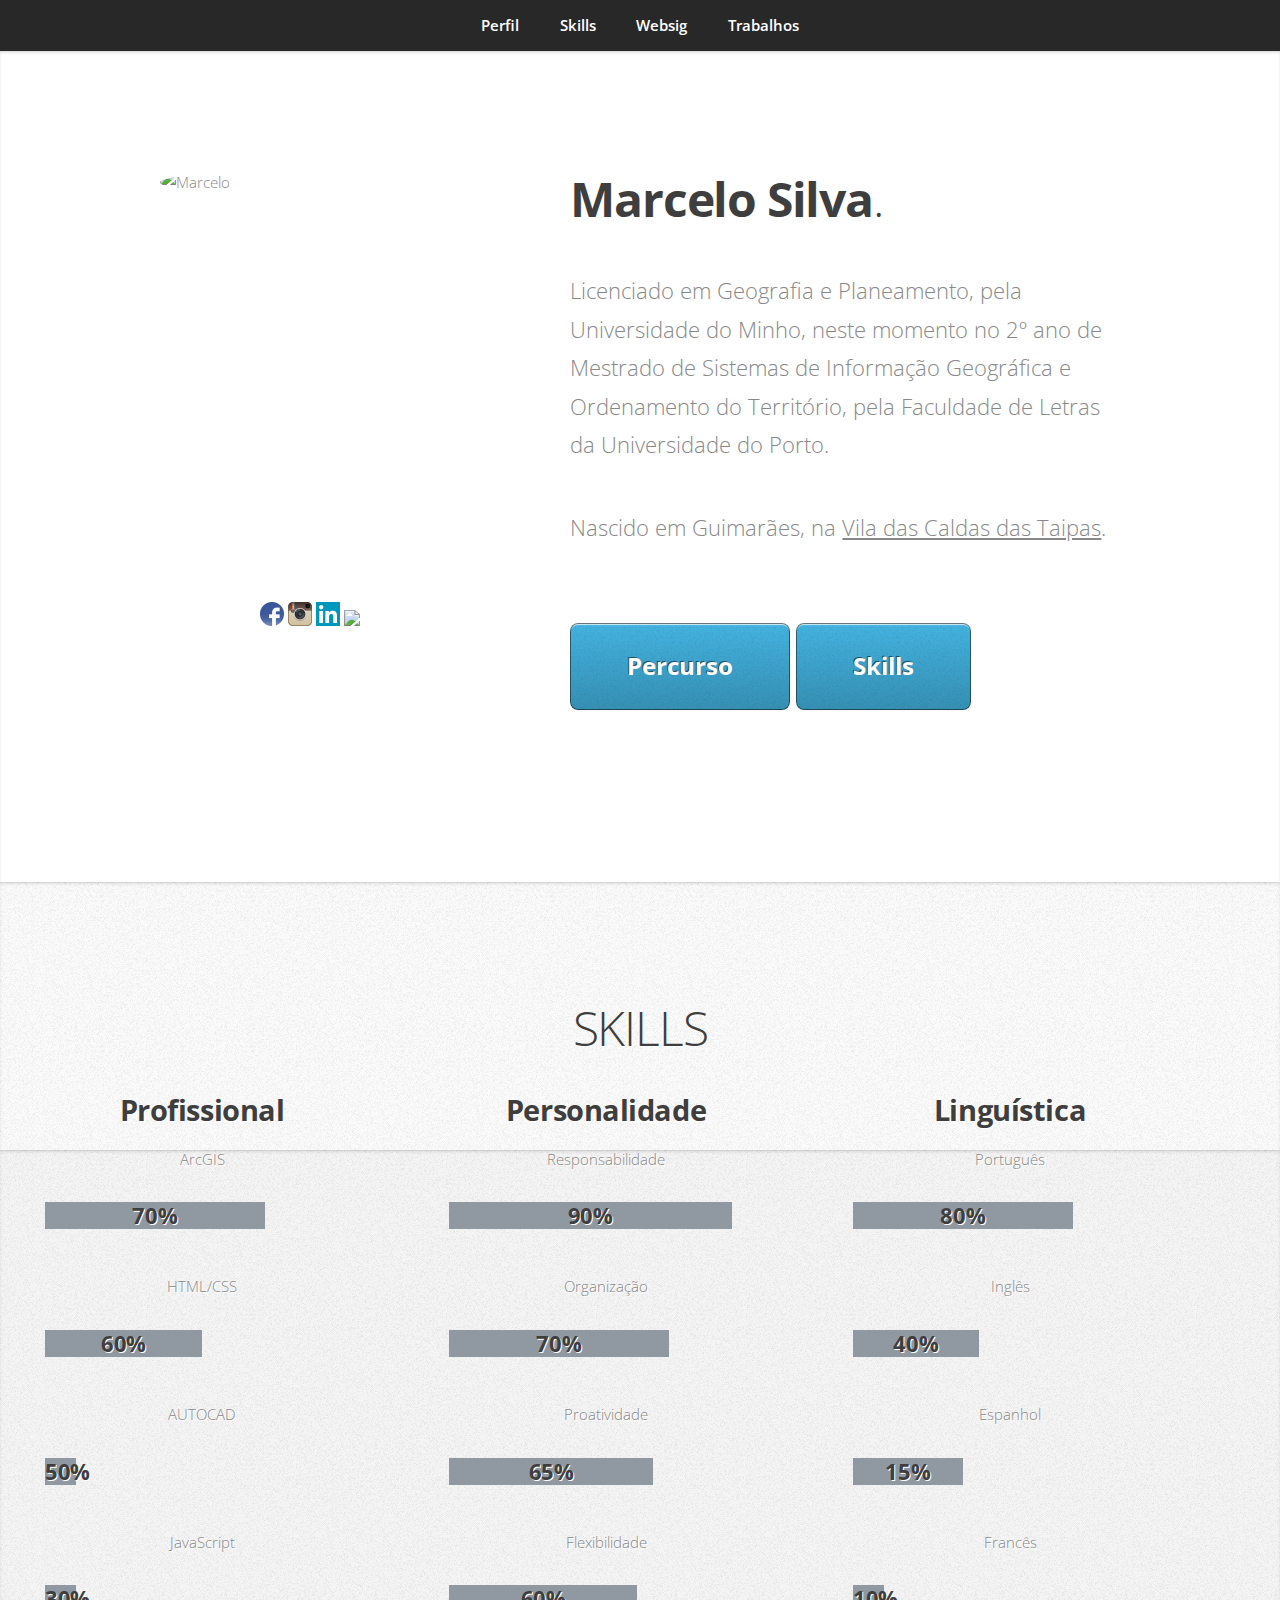
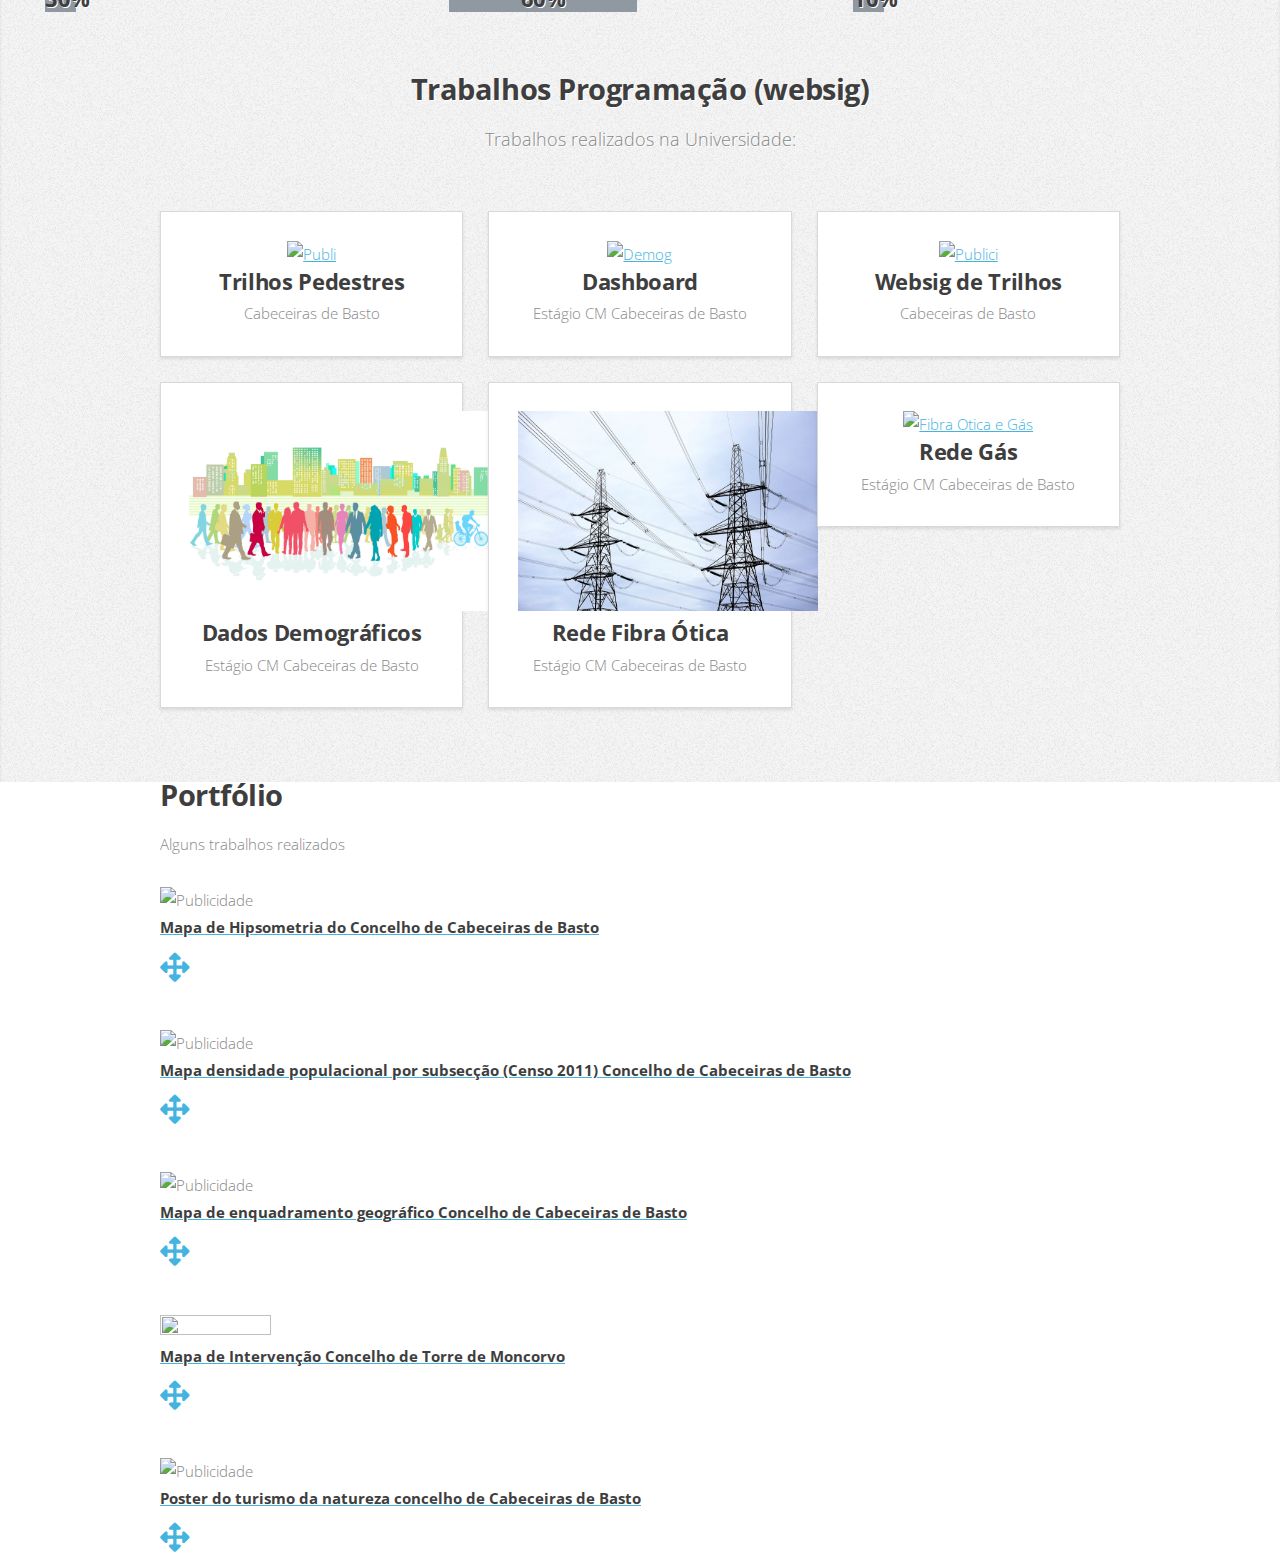
==== index.html @ f47ecd54 "Add files via upload" ====
<!DOCTYPE HTML>

<html>
	<head>
		<title>CURRICULO</title>
		<meta charset="utf-8" />
		<meta name="viewport" content="width=device-width, initial-scale=1, user-scalable=no" />
		<link rel="stylesheet" href="assets/css/main.css" />
		<link rel="stylesheet" href="SKILLS.css" />
		
	

	</head>
	<body class="is-preload">

		<!-- Nav -->
			<nav id="nav">
				<ul class="container">
					<li><a href="#top">Perfil</a></li>
					<li><a href="#work">Skills</a></li>
					<li><a href="#portfolio">Websig</a></li>
					<li><a href="#portfolio1">Trabalhos</a></li>
				</ul>
			</nav>

		<!-- Home -->
			<article id="top" class="wrapper style1">
				<div class="container">
					<div class="row">
						<div class="col-4 col-5-large col-12-medium">
							<span class="image fit"><img src="images/DSC_9585 4.png" alt="Marcelo" /></span>
							<br>
							<br>
							<br>
							<span style="margin: 100px;">
							<a href="https://www.facebook.com/profile.php?id=100023348286553"><img src="ima1/facebook.png" ></a> 
                			<a href="https://www.instagram.com/marcelolmsilva/"><img src="ima1/insta.png" ></a>  
                			<a href="https://www.linkedin.com/in/marcelo-silva-97aa54188/"><img src="ima1/linkedin.png"></a>  
							<a href="https://vsco.co/marcelosilva894/gallery"><img src="ima3/vsco.png"></a></p>
							</span>		
						</div>
						<div class="col-8 col-7-large col-12-medium">
							<header>
								<h1><strong>Marcelo Silva</strong>.</h1>
							</header>
							<p><p>Licenciado em Geografia e Planeamento, pela Universidade do Minho, neste momento no 2º ano de Mestrado de Sistemas de Informação Geográfica e Ordenamento do Território, pela Faculdade de Letras da Universidade do Porto.</p>
							<p>Nascido em Guimarães, na <a href="http://caldasdastaipas.com/">Vila das Caldas das Taipas</a>.
							<br>
							<br>
							<br>

							
							<a href="https://storymaps.arcgis.com/stories/1041858607424e0faeeb33d79d93351c" class="button">Percurso</a>
							<a href="#work" class="button">Skills</a>
							
							
							
				
						
				
						</div>
					</div>
				</div>
			</article>

		<!-- Work -->
		    
			<article id="work" class="wrapper style2">
				<div class="base">
					<header></header>
						<h1>SKILLS</h1>
					</header>
					<div class="bloco1">
						<h2>Profissional</h2>
						<p>ArcGIS</p>
						<h3 class="container">
							<p class=" skills arcGIS">70%</p>
						</h3>
						<p>HTML/CSS</p>
						<h3 class="container">
							<p class="skills css">60%</p>
						</h3>
						<p>AUTOCAD</p>
						<h3 class="container">
							<p class="skills autocad">50%</p>
							</h3>
						<p>JavaScript</p>
						<h3 class="container">
							<p class="skills javascript">30%</p>
						</h3>
					</div>
					<div class="bloco2">
							<h2>Personalidade</h2>
							<p>Responsabilidade</p>
							<h3 class="container">
								<p class="skills responsabilidade">90%</p>
							</h3>
							<p>Organização</p>
							<h3 class="container">
								<p class="skills organização ">70%</p>
							</h3>
							<p>Proatividade</p>
							<h3 class="container">
								<p class="skills proatividade">65%</p>
								</h3>
							<p>Flexibilidade</p>
							<h3 class="container">
								<p class="skills flexibilidade">60%</p>
							</h3>
				
					</div>
					<div class="bloco2">
							<h2>Linguística</h2>
							<p>Português</p>
							<h3 class="container">
								<p class="skills portuguesa">80%</p>
							</h3>
							<p>Inglês</p>
							<h3 class="container">
								<p class="skills inglês">40%</p>
							</h3>
							<p>Espanhol</p>
							<h3 class="container">
								<p class="skills espanhol">15%</p>
								</h3>
							<p>Francês</p>
							<h3 class="container">
								<p class="skills frances">10%</p>
							</h3>
				
					</div>
						
				</div>
			</article>

		<!-- Portfolio -->
		
			<article  class="wrapper style3">
				<div class="container">
					<header>
						<h2>Trabalhos Programação (websig)</h2>
						<p>Trabalhos realizados na Universidade:</p>
					</header>
					<div class="row">
						<div class="col-4 col-6-medium col-12-small">
							<article class="box style2">
								<a href="https://marceloslsilva.github.io/trilho/" class="Websig "><img src="ima3/saliencia-granitica-o (1).jpg" alt="Publi" width="300" height="200" /></a>
								<h3><a href="Publicidade/index.html">Trilhos Pedestres</a></h3>
								<p> Cabeceiras de Basto</p>
							</article>
						</div>
						<div class="col-4 col-6-medium col-12-small">
							<article id="portfolio" class="box style2">
								<a href="Publicidade/dashboards/index.html" class="Websig"><img src="images/dashboard.jpg" alt="Demog" width="300" height="200"  /></a>
								<h3><a href="Publicidade/dashboards/index.html">Dashboard</a></h3>
								<p>Estágio CM Cabeceiras de Basto</p>
							</article>
						</div>
						<div class="col-4 col-6-medium col-12-small">
							<article class="box style2">
								<a href="Dados/Trilhos/index.html" class="Websig "><img src="ima3/saliencia-granitica-o (1).jpg" alt="Publici" width="300" height="200" /></a>
								<h3><a href="Dados/Trilhos/index.html">Websig de Trilhos </a></h3>
								<p>Cabeceiras de Basto</p>
							</article>
						</div>
							<div class="col-4 col-6-medium col-12-small">
								<article class="box style2">
									<a href="Dados/index.html" class="Websig "><img src="ima2/Populacao.jpg" alt="Demográfi" width="300" height="200" /></a>
									<h3><a href="Dados/index.html">Dados Demográficos</a></h3>
									<p>Estágio CM Cabeceiras de Basto</p>
								</article>
							</div>
							<div class="col-4 col-6-medium col-12-small">
								<article class="box style2">
									<a href="web/index.html" class="Websig"><img src="ima2/rede.jpg" alt="Demográf" width="300" height="200"  /></a>
									<h3><a href="Dados/index.html">Rede Fibra Ótica</a></h3>
									<p>Estágio CM Cabeceiras de Basto</p>
								</article>
							</div>
							<div class="col-4 col-6-medium col-12-small">
								<article class="box style2">
									<a href="web/Gas/index.html" class="gas"><img src="images/Central-de-Distiruibção-de-Gás.jpg" alt="Fibra Otica e Gás"width="300" height="200" /></a>
									<h3><a href="web/Gas/index.html">Rede Gás</a></h3>
									<p>Estágio CM Cabeceiras de Basto</p>
								</article>
							</div>

							
				

						
					
			</article>

		

 <!--Portfolio-->
 <section id="portfolio1" class="page-section section appear clearfix secPad">
    <div class="container">

        <div class="heading text-center">
            <!-- Heading -->
            <h2>Portfólio</h2>
            <p>Alguns trabalhos realizados</p>
        </div>
            <div class="col-md-12">
                <div class="row">
                    <div class="portfolio-items isotopeWrapper clearfix" id="3">

                        <!-- Mapas -->
                        <article class="col-sm-4 isotopeItem Mapas">
                            <div class="portfolio-item">
                                <img src="ima1/hipsmetria.jpg" alt="Publicidade" width="40%" height="50%" />
                                <div class="portfolio-desc align-center">
                                    <div class="folio-info">
                                        <a href="https://i.ibb.co/BGKG3nt/hipsmetria.jpg" class="fancybox">
                                            <h5>Mapa de Hipsometria do Concelho de Cabeceiras de Basto</h5>
                                            <i class="fa fa-arrows-alt fa-2x"></i></a>
                                    </div>
                                </div>
                            </div>
                        </article>

                        <article class="col-sm-4 isotopeItem Mapas">
                            <div class="portfolio-item">
                                <img src="images/densidade populacional.jpg" alt="Publicidade" width="40%" height="50%" />
                                <div class="portfolio-desc align-center">
                                    <div class="folio-info">
                                        <a href="https://i.ibb.co/FV2X5wF/densidade-populacional.jpg" class="fancybox">
                                            <h5>Mapa densidade populacional por subsecção (Censo 2011) Concelho de Cabeceiras de Basto </h5>
                                            <i class="fa fa-arrows-alt fa-2x"></i></a>
                                    </div>
                                </div>
                            </div>
                        </article>
                        <article class="col-sm-4 isotopeItem Mapas">
                            <div class="portfolio-item">
                                <img src="ima1/enquadramento.jpg" alt="Publicidade" width="40%" height="50%" />
                                <div class="portfolio-desc align-center">
                                    <div class="folio-info">
                                        <a href="https://i.ibb.co/Vmcx3Th/enquadramento.jpg" class="fancybox">
                                            <h5>Mapa de enquadramento geográfico Concelho de Cabeceiras de Basto</h5>
                                            <i class="fa fa-arrows-alt fa-2x"></i></a>
                                    </div>
                                </div>
                            </div>
                        </article>
                        <article class="col-sm-4 isotopeItem Mapas">
                            <div class="portfolio-item">
                                <img src="ima2/moncorvo.jpg"Publicidade" width="40%" height="50%" />
                                <div class="portfolio-desc align-center">
                                    <div class="folio-info">
                                        <a href="https://i.ibb.co/VgdDjqR/moncorvo.jpg" class="fancybox">
                                            <h5>Mapa de Intervenção Concelho de Torre de Moncorvo</h5>
                                            <i class="fa fa-arrows-alt fa-2x"></i></a>
                                    </div>
                                </div>
						</article>
						<article class="col-sm-4 isotopeItem Mapas">
                            <div class="portfolio-item">
                                <img src="ima3/turism1.png" alt="Publicidade" width="40%" height="50%" />
                                <div class="portfolio-desc align-center">
                                    <div class="folio-info">
                                        <a href="https://i.ibb.co/JnjQW9p/turism1.png" class="fancybox">
                                            <h5>Poster do turismo da natureza concelho de Cabeceiras de Basto</h5>
                                            <i class="fa fa-arrows-alt fa-2x"></i></a>
                                    </div>
                                </div>
						</article>

                          
                                               </div>               </div>            </div>       </div>    </div></section>
	
			
	</body>
</html>
---- assets/css/main.css ----
@import url("https://fonts.googleapis.com/css?family=Open+Sans:300,300italic,600,600italic,700");
@import url("fontawesome-all.min.css");

/*
	Miniport by HTML5 UP
	html5up.net | @ajlkn
	Free for personal and commercial use under the CCA 3.0 license (html5up.net/license)
*/
.center {
	display: block;
	margin-left: auto;
	margin-right: auto;
	width: 50%;
  }
html, body, div, span, applet, object,
iframe, h1, h2, h3, h4, h5, h6, p, blockquote,
pre, a, abbr, acronym, address, big, cite,
code, del, dfn, em, img, ins, kbd, q, s, samp,
small, strike, strong, sub, sup, tt, var, b,
u, i, center, dl, dt, dd, ol, ul, li, fieldset,
form, label, legend, table, caption, tbody,
tfoot, thead, tr, th, td, article, aside,
canvas, details, embed, figure, figcaption,
footer, header, hgroup, menu, nav, output, ruby,
section, summary, time, mark, audio, video {
	margin: 0;
	padding: 0;
	border: 0;
	font-size: 100%;
	font: inherit;
	vertical-align: baseline;}

article, aside, details, figcaption, figure,
footer, header, hgroup, menu, nav, section {
	display: block;}

body {
	line-height: 1;
}

ol, ul {
	list-style: none;
}

blockquote, q {
	quotes: none;
}

	blockquote:before, blockquote:after, q:before, q:after {
		content: '';
		content: none;
	}

table {
	border-collapse: collapse;
	border-spacing: 0;
}

body {
	-webkit-text-size-adjust: none;
}

mark {
	background-color: transparent;
	color: inherit;
}

input::-moz-focus-inner {
	border: 0;
	padding: 0;
}

input, select, textarea {
	-moz-appearance: none;
	-webkit-appearance: none;
	-ms-appearance: none;
	appearance: none;
}

/* Basic */

	html {
		box-sizing: border-box;
	}

	*, *:before, *:after {
		box-sizing: inherit;
	}

	body {
		padding-top: 3.5em;
	}

		body.is-preload *, body.is-preload *:before, body.is-preload *:after {
			-moz-animation: none !important;
			-webkit-animation: none !important;
			-ms-animation: none !important;
			animation: none !important;
			-moz-transition: none !important;
			-webkit-transition: none !important;
			-ms-transition: none !important;
			transition: none !important;
		}

	body, input, textarea, select {
		font-family: 'Open Sans', sans-serif;
		line-height: 1.85em;
		color: #888;
		font-weight: 300;
		font-size: 13pt;
	}

	a {
		-moz-transition: color .2s ease-in-out;
		-webkit-transition: color .2s ease-in-out;
		-ms-transition: color .2s ease-in-out;
		transition: color .2s ease-in-out;
		color: #43B3E0;
		text-decoration: underline;
	}

		a:hover {
			color: #43bff0 !important;
		}

		a img {
			border: 0;
		}

	b, strong {
		font-weight: 600;
		color: #3e3e3e;
	}

	i, em {
		font-style: italic;
	}

	sub {
		position: relative;
		top: 0.5em;
		font-size: 0.8em;
	}

	sup {
		position: relative;
		top: -0.5em;
		font-size: 0.8em;
	}

	blockquote {
		border-left: solid 0.75em #eee;
		padding: 1em 0 1em 1.5em;
		font-style: italic;
	}

	h1, h2, h3, h4, h5, h6 {
		color: #3e3e3e;
		margin: 0 0 0.75em 0;
	}

	h1 a, h2 a, h3 a, h4 a, h5 a, h6 a {
		text-decoration: none;
		color: inherit;
	}

	h2, h3, h4, h5, h6 {
		font-weight: 700;
	}

	h1 {
		font-size: 3.25em;
		letter-spacing: -0.025em;
		font-weight: 300;
	}

		h1 strong {
			font-weight: 700;
		}

	h2 {
		font-size: 2em;
		letter-spacing: -0.015em;
	}

	h3 {
		font-size: 1.5em;
		letter-spacing: -0.015em;
	}

	em, i {
		font-style: italic;
	}

	br.clear {
		clear: both;
	}

	hr {
		border: 0;
		border-top: solid 1px #444;
		border-top-color: rgba(0, 0, 0, 0.35);
		box-shadow: 0px 1px 0px 0px rgba(255, 255, 255, 0.1);
		height: 1px;
		margin: 3em 0;
	}

	p, ul, ol, dl, table {
		margin-bottom: 2em;
	}

	header {
		margin: 0 0 3em 0;
	}

		header > p {
			font-size: 1.25em;
			margin: 0;
		}

	footer {
		margin: 3em 0 0 0;
	}

		footer > p {
			font-size: 1.25em;
		}

/* Container */

	.container {
		margin: 0 auto;
		max-width: calc(100% - 50px);
		width: 1200px;
	}

		.container.medium {
			width: 900px;
		}

		@media screen and (max-width: 1680px) {

			.container {
				width: 1200px;
			}

				.container.medium {
					width: 900px;
				}

		}

		@media screen and (max-width: 1280px) {

			.container {
				width: 960px;
			}

				.container.medium {
					width: 720px;
				}

		}

		@media screen and (max-width: 980px) {

			.container {
				width: 100%;
			}

				.container.medium {
					width: 75%;
				}

		}

		@media screen and (max-width: 736px) {

			.container {
				width: 100%;
				max-width: calc(100% - 30px);
			}

				.container.medium {
					width: 100%;
				}

		}

/* Row */

	.row {
		display: flex;
		flex-wrap: wrap;
		box-sizing: border-box;
		align-items: stretch;
	}

		.row > * {
			box-sizing: border-box;
		}

		.row.gtr-uniform > * > :last-child {
			margin-bottom: 0;
		}

		.row.aln-left {
			justify-content: flex-start;
		}

		.row.aln-center {
			justify-content: center;
		}

		.row.aln-right {
			justify-content: flex-end;
		}

		.row.aln-top {
			align-items: flex-start;
		}

		.row.aln-middle {
			align-items: center;
		}

		.row.aln-bottom {
			align-items: flex-end;
		}

		.row > .imp {
			order: -1;
		}

		.row > .col-1 {
			width: 8.33333%;
		}

		.row > .off-1 {
			margin-left: 8.33333%;
		}

		.row > .col-2 {
			width: 16.66667%;
		}

		.row > .off-2 {
			margin-left: 16.66667%;
		}

		.row > .col-3 {
			width: 25%;
		}

		.row > .off-3 {
			margin-left: 25%;
		}

		.row > .col-4 {
			width: 33.33333%;
		}

		.row > .off-4 {
			margin-left: 33.33333%;
		}

		.row > .col-5 {
			width: 41.66667%;
		}

		.row > .off-5 {
			margin-left: 41.66667%;
		}

		.row > .col-6 {
			width: 50%;
		}

		.row > .off-6 {
			margin-left: 50%;
		}

		.row > .col-7 {
			width: 58.33333%;
		}

		.row > .off-7 {
			margin-left: 58.33333%;
		}

		.row > .col-8 {
			width: 66.66667%;
		}

		.row > .off-8 {
			margin-left: 66.66667%;
		}

		.row > .col-9 {
			width: 75%;
		}

		.row > .off-9 {
			margin-left: 75%;
		}

		.row > .col-10 {
			width: 83.33333%;
		}

		.row > .off-10 {
			margin-left: 83.33333%;
		}

		.row > .col-11 {
			width: 91.66667%;
		}

		.row > .off-11 {
			margin-left: 91.66667%;
		}

		.row > .col-12 {
			width: 100%;
		}

		.row > .off-12 {
			margin-left: 100%;
		}

		.row.gtr-0 {
			margin-top: 0px;
			margin-left: 0px;
		}

			.row.gtr-0 > * {
				padding: 0px 0 0 0px;
			}

			.row.gtr-0.gtr-uniform {
				margin-top: 0px;
			}

				.row.gtr-0.gtr-uniform > * {
					padding-top: 0px;
				}

		.row.gtr-25 {
			margin-top: -6.25px;
			margin-left: -6.25px;
		}

			.row.gtr-25 > * {
				padding: 6.25px 0 0 6.25px;
			}

			.row.gtr-25.gtr-uniform {
				margin-top: -6.25px;
			}

				.row.gtr-25.gtr-uniform > * {
					padding-top: 6.25px;
				}

		.row.gtr-50 {
			margin-top: -12.5px;
			margin-left: -12.5px;
		}

			.row.gtr-50 > * {
				padding: 12.5px 0 0 12.5px;
			}

			.row.gtr-50.gtr-uniform {
				margin-top: -12.5px;
			}

				.row.gtr-50.gtr-uniform > * {
					padding-top: 12.5px;
				}

		.row {
			margin-top: -25px;
			margin-left: -25px;
		}

			.row > * {
				padding: 25px 0 0 25px;
			}

			.row.gtr-uniform {
				margin-top: -25px;
			}

				.row.gtr-uniform > * {
					padding-top: 25px;
				}

		.row.gtr-150 {
			margin-top: -37.5px;
			margin-left: -37.5px;
		}

			.row.gtr-150 > * {
				padding: 37.5px 0 0 37.5px;
			}

			.row.gtr-150.gtr-uniform {
				margin-top: -37.5px;
			}

				.row.gtr-150.gtr-uniform > * {
					padding-top: 37.5px;
				}

		.row.gtr-200 {
			margin-top: -50px;
			margin-left: -50px;
		}

			.row.gtr-200 > * {
				padding: 50px 0 0 50px;
			}

			.row.gtr-200.gtr-uniform {
				margin-top: -50px;
			}

				.row.gtr-200.gtr-uniform > * {
					padding-top: 50px;
				}

		@media screen and (max-width: 1680px) {

			.row {
				display: flex;
				flex-wrap: wrap;
				box-sizing: border-box;
				align-items: stretch;
			}

				.row > * {
					box-sizing: border-box;
				}

				.row.gtr-uniform > * > :last-child {
					margin-bottom: 0;
				}

				.row.aln-left {
					justify-content: flex-start;
				}

				.row.aln-center {
					justify-content: center;
				}

				.row.aln-right {
					justify-content: flex-end;
				}

				.row.aln-top {
					align-items: flex-start;
				}

				.row.aln-middle {
					align-items: center;
				}

				.row.aln-bottom {
					align-items: flex-end;
				}

				.row > .imp-xlarge {
					order: -1;
				}

				.row > .col-1-xlarge {
					width: 8.33333%;
				}

				.row > .off-1-xlarge {
					margin-left: 8.33333%;
				}

				.row > .col-2-xlarge {
					width: 16.66667%;
				}

				.row > .off-2-xlarge {
					margin-left: 16.66667%;
				}

				.row > .col-3-xlarge {
					width: 25%;
				}

				.row > .off-3-xlarge {
					margin-left: 25%;
				}

				.row > .col-4-xlarge {
					width: 33.33333%;
				}

				.row > .off-4-xlarge {
					margin-left: 33.33333%;
				}

				.row > .col-5-xlarge {
					width: 41.66667%;
				}

				.row > .off-5-xlarge {
					margin-left: 41.66667%;
				}

				.row > .col-6-xlarge {
					width: 50%;
				}

				.row > .off-6-xlarge {
					margin-left: 50%;
				}

				.row > .col-7-xlarge {
					width: 58.33333%;
				}

				.row > .off-7-xlarge {
					margin-left: 58.33333%;
				}

				.row > .col-8-xlarge {
					width: 66.66667%;
				}

				.row > .off-8-xlarge {
					margin-left: 66.66667%;
				}

				.row > .col-9-xlarge {
					width: 75%;
				}

				.row > .off-9-xlarge {
					margin-left: 75%;
				}

				.row > .col-10-xlarge {
					width: 83.33333%;
				}

				.row > .off-10-xlarge {
					margin-left: 83.33333%;
				}

				.row > .col-11-xlarge {
					width: 91.66667%;
				}

				.row > .off-11-xlarge {
					margin-left: 91.66667%;
				}

				.row > .col-12-xlarge {
					width: 100%;
				}

				.row > .off-12-xlarge {
					margin-left: 100%;
				}

				.row.gtr-0 {
					margin-top: 0px;
					margin-left: 0px;
				}

					.row.gtr-0 > * {
						padding: 0px 0 0 0px;
					}

					.row.gtr-0.gtr-uniform {
						margin-top: 0px;
					}

						.row.gtr-0.gtr-uniform > * {
							padding-top: 0px;
						}

				.row.gtr-25 {
					margin-top: -6.25px;
					margin-left: -6.25px;
				}

					.row.gtr-25 > * {
						padding: 6.25px 0 0 6.25px;
					}

					.row.gtr-25.gtr-uniform {
						margin-top: -6.25px;
					}

						.row.gtr-25.gtr-uniform > * {
							padding-top: 6.25px;
						}

				.row.gtr-50 {
					margin-top: -12.5px;
					margin-left: -12.5px;
				}

					.row.gtr-50 > * {
						padding: 12.5px 0 0 12.5px;
					}

					.row.gtr-50.gtr-uniform {
						margin-top: -12.5px;
					}

						.row.gtr-50.gtr-uniform > * {
							padding-top: 12.5px;
						}

				.row {
					margin-top: -25px;
					margin-left: -25px;
				}

					.row > * {
						padding: 25px 0 0 25px;
					}

					.row.gtr-uniform {
						margin-top: -25px;
					}

						.row.gtr-uniform > * {
							padding-top: 25px;
						}

				.row.gtr-150 {
					margin-top: -37.5px;
					margin-left: -37.5px;
				}

					.row.gtr-150 > * {
						padding: 37.5px 0 0 37.5px;
					}

					.row.gtr-150.gtr-uniform {
						margin-top: -37.5px;
					}

						.row.gtr-150.gtr-uniform > * {
							padding-top: 37.5px;
						}

				.row.gtr-200 {
					margin-top: -50px;
					margin-left: -50px;
				}

					.row.gtr-200 > * {
						padding: 50px 0 0 50px;
					}

					.row.gtr-200.gtr-uniform {
						margin-top: -50px;
					}

						.row.gtr-200.gtr-uniform > * {
							padding-top: 50px;
						}

		}

		@media screen and (max-width: 1280px) {

			.row {
				display: flex;
				flex-wrap: wrap;
				box-sizing: border-box;
				align-items: stretch;
			}

				.row > * {
					box-sizing: border-box;
				}

				.row.gtr-uniform > * > :last-child {
					margin-bottom: 0;
				}

				.row.aln-left {
					justify-content: flex-start;
				}

				.row.aln-center {
					justify-content: center;
				}

				.row.aln-right {
					justify-content: flex-end;
				}

				.row.aln-top {
					align-items: flex-start;
				}

				.row.aln-middle {
					align-items: center;
				}

				.row.aln-bottom {
					align-items: flex-end;
				}

				.row > .imp-large {
					order: -1;
				}

				.row > .col-1-large {
					width: 8.33333%;
				}

				.row > .off-1-large {
					margin-left: 8.33333%;
				}

				.row > .col-2-large {
					width: 16.66667%;
				}

				.row > .off-2-large {
					margin-left: 16.66667%;
				}

				.row > .col-3-large {
					width: 25%;
				}

				.row > .off-3-large {
					margin-left: 25%;
				}

				.row > .col-4-large {
					width: 33.33333%;
				}

				.row > .off-4-large {
					margin-left: 33.33333%;
				}

				.row > .col-5-large {
					width: 41.66667%;
				}

				.row > .off-5-large {
					margin-left: 41.66667%;
				}

				.row > .col-6-large {
					width: 50%;
				}

				.row > .off-6-large {
					margin-left: 50%;
				}

				.row > .col-7-large {
					width: 58.33333%;
				}

				.row > .off-7-large {
					margin-left: 58.33333%;
				}

				.row > .col-8-large {
					width: 66.66667%;
				}

				.row > .off-8-large {
					margin-left: 66.66667%;
				}

				.row > .col-9-large {
					width: 75%;
				}

				.row > .off-9-large {
					margin-left: 75%;
				}

				.row > .col-10-large {
					width: 83.33333%;
				}

				.row > .off-10-large {
					margin-left: 83.33333%;
				}

				.row > .col-11-large {
					width: 91.66667%;
				}

				.row > .off-11-large {
					margin-left: 91.66667%;
				}

				.row > .col-12-large {
					width: 100%;
				}

				.row > .off-12-large {
					margin-left: 100%;
				}

				.row.gtr-0 {
					margin-top: 0px;
					margin-left: 0px;
				}

					.row.gtr-0 > * {
						padding: 0px 0 0 0px;
					}

					.row.gtr-0.gtr-uniform {
						margin-top: 0px;
					}

						.row.gtr-0.gtr-uniform > * {
							padding-top: 0px;
						}

				.row.gtr-25 {
					margin-top: -6.25px;
					margin-left: -6.25px;
				}

					.row.gtr-25 > * {
						padding: 6.25px 0 0 6.25px;
					}

					.row.gtr-25.gtr-uniform {
						margin-top: -6.25px;
					}

						.row.gtr-25.gtr-uniform > * {
							padding-top: 6.25px;
						}

				.row.gtr-50 {
					margin-top: -12.5px;
					margin-left: -12.5px;
				}

					.row.gtr-50 > * {
						padding: 12.5px 0 0 12.5px;
					}

					.row.gtr-50.gtr-uniform {
						margin-top: -12.5px;
					}

						.row.gtr-50.gtr-uniform > * {
							padding-top: 12.5px;
						}

				.row {
					margin-top: -25px;
					margin-left: -25px;
				}

					.row > * {
						padding: 25px 0 0 25px;
					}

					.row.gtr-uniform {
						margin-top: -25px;
					}

						.row.gtr-uniform > * {
							padding-top: 25px;
						}

				.row.gtr-150 {
					margin-top: -37.5px;
					margin-left: -37.5px;
				}

					.row.gtr-150 > * {
						padding: 37.5px 0 0 37.5px;
					}

					.row.gtr-150.gtr-uniform {
						margin-top: -37.5px;
					}

						.row.gtr-150.gtr-uniform > * {
							padding-top: 37.5px;
						}

				.row.gtr-200 {
					margin-top: -50px;
					margin-left: -50px;
				}

					.row.gtr-200 > * {
						padding: 50px 0 0 50px;
					}

					.row.gtr-200.gtr-uniform {
						margin-top: -50px;
					}

						.row.gtr-200.gtr-uniform > * {
							padding-top: 50px;
						}

		}

		@media screen and (max-width: 980px) {

			.row {
				display: flex;
				flex-wrap: wrap;
				box-sizing: border-box;
				align-items: stretch;
			}

				.row > * {
					box-sizing: border-box;
				}

				.row.gtr-uniform > * > :last-child {
					margin-bottom: 0;
				}

				.row.aln-left {
					justify-content: flex-start;
				}

				.row.aln-center {
					justify-content: center;
				}

				.row.aln-right {
					justify-content: flex-end;
				}

				.row.aln-top {
					align-items: flex-start;
				}

				.row.aln-middle {
					align-items: center;
				}

				.row.aln-bottom {
					align-items: flex-end;
				}

				.row > .imp-medium {
					order: -1;
				}

				.row > .col-1-medium {
					width: 8.33333%;
				}

				.row > .off-1-medium {
					margin-left: 8.33333%;
				}

				.row > .col-2-medium {
					width: 16.66667%;
				}

				.row > .off-2-medium {
					margin-left: 16.66667%;
				}

				.row > .col-3-medium {
					width: 25%;
				}

				.row > .off-3-medium {
					margin-left: 25%;
				}

				.row > .col-4-medium {
					width: 33.33333%;
				}

				.row > .off-4-medium {
					margin-left: 33.33333%;
				}

				.row > .col-5-medium {
					width: 41.66667%;
				}

				.row > .off-5-medium {
					margin-left: 41.66667%;
				}

				.row > .col-6-medium {
					width: 50%;
				}

				.row > .off-6-medium {
					margin-left: 50%;
				}

				.row > .col-7-medium {
					width: 58.33333%;
				}

				.row > .off-7-medium {
					margin-left: 58.33333%;
				}

				.row > .col-8-medium {
					width: 66.66667%;
				}

				.row > .off-8-medium {
					margin-left: 66.66667%;
				}

				.row > .col-9-medium {
					width: 75%;
				}

				.row > .off-9-medium {
					margin-left: 75%;
				}

				.row > .col-10-medium {
					width: 83.33333%;
				}

				.row > .off-10-medium {
					margin-left: 83.33333%;
				}

				.row > .col-11-medium {
					width: 91.66667%;
				}

				.row > .off-11-medium {
					margin-left: 91.66667%;
				}

				.row > .col-12-medium {
					width: 100%;
				}

				.row > .off-12-medium {
					margin-left: 100%;
				}

				.row.gtr-0 {
					margin-top: 0px;
					margin-left: 0px;
				}

					.row.gtr-0 > * {
						padding: 0px 0 0 0px;
					}

					.row.gtr-0.gtr-uniform {
						margin-top: 0px;
					}

						.row.gtr-0.gtr-uniform > * {
							padding-top: 0px;
						}

				.row.gtr-25 {
					margin-top: -6.25px;
					margin-left: -6.25px;
				}

					.row.gtr-25 > * {
						padding: 6.25px 0 0 6.25px;
					}

					.row.gtr-25.gtr-uniform {
						margin-top: -6.25px;
					}

						.row.gtr-25.gtr-uniform > * {
							padding-top: 6.25px;
						}

				.row.gtr-50 {
					margin-top: -12.5px;
					margin-left: -12.5px;
				}

					.row.gtr-50 > * {
						padding: 12.5px 0 0 12.5px;
					}

					.row.gtr-50.gtr-uniform {
						margin-top: -12.5px;
					}

						.row.gtr-50.gtr-uniform > * {
							padding-top: 12.5px;
						}

				.row {
					margin-top: -25px;
					margin-left: -25px;
				}

					.row > * {
						padding: 25px 0 0 25px;
					}

					.row.gtr-uniform {
						margin-top: -25px;
					}

						.row.gtr-uniform > * {
							padding-top: 25px;
						}

				.row.gtr-150 {
					margin-top: -37.5px;
					margin-left: -37.5px;
				}

					.row.gtr-150 > * {
						padding: 37.5px 0 0 37.5px;
					}

					.row.gtr-150.gtr-uniform {
						margin-top: -37.5px;
					}

						.row.gtr-150.gtr-uniform > * {
							padding-top: 37.5px;
						}

				.row.gtr-200 {
					margin-top: -50px;
					margin-left: -50px;
				}

					.row.gtr-200 > * {
						padding: 50px 0 0 50px;
					}

					.row.gtr-200.gtr-uniform {
						margin-top: -50px;
					}

						.row.gtr-200.gtr-uniform > * {
							padding-top: 50px;
						}

		}

		@media screen and (max-width: 736px) {

			.row {
				display: flex;
				flex-wrap: wrap;
				box-sizing: border-box;
				align-items: stretch;
			}

				.row > * {
					box-sizing: border-box;
				}

				.row.gtr-uniform > * > :last-child {
					margin-bottom: 0;
				}

				.row.aln-left {
					justify-content: flex-start;
				}

				.row.aln-center {
					justify-content: center;
				}

				.row.aln-right {
					justify-content: flex-end;
				}

				.row.aln-top {
					align-items: flex-start;
				}

				.row.aln-middle {
					align-items: center;
				}

				.row.aln-bottom {
					align-items: flex-end;
				}

				.row > .imp-small {
					order: -1;
				}

				.row > .col-1-small {
					width: 8.33333%;
				}

				.row > .off-1-small {
					margin-left: 8.33333%;
				}

				.row > .col-2-small {
					width: 16.66667%;
				}

				.row > .off-2-small {
					margin-left: 16.66667%;
				}

				.row > .col-3-small {
					width: 25%;
				}

				.row > .off-3-small {
					margin-left: 25%;
				}

				.row > .col-4-small {
					width: 33.33333%;
				}

				.row > .off-4-small {
					margin-left: 33.33333%;
				}

				.row > .col-5-small {
					width: 41.66667%;
				}

				.row > .off-5-small {
					margin-left: 41.66667%;
				}

				.row > .col-6-small {
					width: 50%;
				}

				.row > .off-6-small {
					margin-left: 50%;
				}

				.row > .col-7-small {
					width: 58.33333%;
				}

				.row > .off-7-small {
					margin-left: 58.33333%;
				}

				.row > .col-8-small {
					width: 66.66667%;
				}

				.row > .off-8-small {
					margin-left: 66.66667%;
				}

				.row > .col-9-small {
					width: 75%;
				}

				.row > .off-9-small {
					margin-left: 75%;
				}

				.row > .col-10-small {
					width: 83.33333%;
				}

				.row > .off-10-small {
					margin-left: 83.33333%;
				}

				.row > .col-11-small {
					width: 91.66667%;
				}

				.row > .off-11-small {
					margin-left: 91.66667%;
				}

				.row > .col-12-small {
					width: 100%;
				}

				.row > .off-12-small {
					margin-left: 100%;
				}

				.row.gtr-0 {
					margin-top: 0px;
					margin-left: 0px;
				}

					.row.gtr-0 > * {
						padding: 0px 0 0 0px;
					}

					.row.gtr-0.gtr-uniform {
						margin-top: 0px;
					}

						.row.gtr-0.gtr-uniform > * {
							padding-top: 0px;
						}

				.row.gtr-25 {
					margin-top: -3.75px;
					margin-left: -3.75px;
				}

					.row.gtr-25 > * {
						padding: 3.75px 0 0 3.75px;
					}

					.row.gtr-25.gtr-uniform {
						margin-top: -3.75px;
					}

						.row.gtr-25.gtr-uniform > * {
							padding-top: 3.75px;
						}

				.row.gtr-50 {
					margin-top: -7.5px;
					margin-left: -7.5px;
				}

					.row.gtr-50 > * {
						padding: 7.5px 0 0 7.5px;
					}

					.row.gtr-50.gtr-uniform {
						margin-top: -7.5px;
					}

						.row.gtr-50.gtr-uniform > * {
							padding-top: 7.5px;
						}

				.row {
					margin-top: -15px;
					margin-left: -15px;
				}

					.row > * {
						padding: 15px 0 0 15px;
					}

					.row.gtr-uniform {
						margin-top: -15px;
					}

						.row.gtr-uniform > * {
							padding-top: 15px;
						}

				.row.gtr-150 {
					margin-top: -22.5px;
					margin-left: -22.5px;
				}

					.row.gtr-150 > * {
						padding: 22.5px 0 0 22.5px;
					}

					.row.gtr-150.gtr-uniform {
						margin-top: -22.5px;
					}

						.row.gtr-150.gtr-uniform > * {
							padding-top: 22.5px;
						}

				.row.gtr-200 {
					margin-top: -30px;
					margin-left: -30px;
				}

					.row.gtr-200 > * {
						padding: 30px 0 0 30px;
					}

					.row.gtr-200.gtr-uniform {
						margin-top: -30px;
					}

						.row.gtr-200.gtr-uniform > * {
							padding-top: 30px;
						}

		}

/* Form */

	form label {
		color: #3e3e3e;
		font-weight: 700;
		display: block;
		margin: 0 0 0.5em 0;
	}

	form input[type=text],
	form input[type=email],
	form input[type=password],
	form select,
	form textarea {
		-moz-transition: background .2s ease-in-out, box-shadow .2s ease-in-out;
		-webkit-transition: background .2s ease-in-out, box-shadow .2s ease-in-out;
		-ms-transition: background .2s ease-in-out, box-shadow .2s ease-in-out;
		transition: background .2s ease-in-out, box-shadow .2s ease-in-out;
		-webkit-appearance: none;
		display: block;
		border: 0;
		padding: 0.75em;
		font-size: 1em;
		border-radius: 8px;
		border: solid 1px #ddd;
		background: #fff;
		color: #bbb;
		box-shadow: inset 0px 2px 3px 1px rgba(0, 0, 0, 0.05), 0px 1px 0px 0px rgba(255, 255, 255, 0.025);
		width: 100%;
	}

		form input[type=text]:focus,
		form input[type=email]:focus,
		form input[type=password]:focus,
		form select:focus,
		form textarea:focus {
			background: #fafafa;
			box-shadow: inset 0px 2px 5px 0px rgba(0, 0, 0, 0.05), 0px 1px 0px 0px rgba(255, 255, 255, 0.025), inset 0px 0px 2px 1px #43bff0;
		}

	form textarea {
		height: 15em;
	}

	form .actions:last-child {
		margin-bottom: 0;
	}

	form ::-webkit-input-placeholder {
		color: #555 !important;
	}

	form :-moz-placeholder {
		color: #555 !important;
	}

	form ::-moz-placeholder {
		color: #555 !important;
	}

	form :-ms-input-placeholder {
		color: #555 !important;
	}

	form ::-moz-focus-inner {
		border: 0;
	}

/* Tables */

	table {
		width: 100%;
	}

		table.default {
			width: 100%;
		}

			table.default tr {
				border-top: solid 1px #eee;
			}

				table.default tr:first-child {
					border-top: 0;
				}

			table.default td {
				padding: 0.5em 1em 0.5em 1em;
			}

			table.default th {
				text-align: left;
				padding: 0.5em 1em 0.5em 1em;
				font-weight: 600;
				margin: 0 0 1em 0;
			}

			table.default thead {
				background: #4f4f4f;
				color: #fff;
			}

/* Section/Article */

	section, article {
		margin-bottom: 3em;
	}

	section > :last-child,
	article > :last-child,
	section:last-child,
	article:last-child {
		margin-bottom: 0;
	}

/* Image */

	.image {
		display: inline-block;
		position: relative;
	}

		.image img {
			display: block;
			width: 100%;
		}

		.image.fit {
			display: block;
			width: 100%;
		}

		.image.featured {
			display: block;
			width: 100%;
			margin: 0 0 2em 0;
		}

		.image.left {
			float: left;
			margin: 0 2em 2em 0;
		}

		.image.centered {
			display: block;
			margin: 0 0 2em 0;
		}

			.image.centered img {
				margin: 0 auto;
				width: auto;
			}

/* Button */

	input[type="button"],
	input[type="submit"],
	input[type="reset"],
	button,
	.button {
		background-image: url("images/bg.png"), -moz-linear-gradient(top, rgba(0, 0, 0, 0), rgba(0, 0, 0, 0.2));
		background-image: url("images/bg.png"), -webkit-linear-gradient(top, rgba(0, 0, 0, 0), rgba(0, 0, 0, 0.2));
		background-image: url("images/bg.png"), -ms-linear-gradient(top, rgba(0, 0, 0, 0), rgba(0, 0, 0, 0.2));
		background-image: url("images/bg.png"), linear-gradient(top, rgba(0, 0, 0, 0), rgba(0, 0, 0, 0.2));
		-moz-transition: background-color .2s ease-in-out;
		-webkit-transition: background-color .2s ease-in-out;
		-ms-transition: background-color .2s ease-in-out;
		transition: background-color .2s ease-in-out;
		-webkit-appearance: none;
		position: relative;
		display: inline-block;
		color: #fff !important;
		text-decoration: none;
		font-weight: 700;
		border: 0;
		outline: 0;
		cursor: pointer;
		border-radius: 8px;
		text-shadow: -1px -1px 0.5px rgba(0, 0, 0, 0.5);
		overflow: hidden;
		box-shadow: inset 0px 0px 0px 1px rgba(0, 0, 0, 0.5), inset 0px 2px 1px 0px rgba(255, 255, 255, 0.75);
		background-color: #43B3E0;
		padding: 1em 2.35em 1em 2.35em;
		font-size: 1.1em;
		max-width: 24em;
	}

		input[type="button"]:hover,
		input[type="submit"]:hover,
		input[type="reset"]:hover,
		button:hover,
		.button:hover {
			background-color: #43bff0;
			color: #fff !important;
		}

		input[type="button"]:active,
		input[type="submit"]:active,
		input[type="reset"]:active,
		button:active,
		.button:active {
			background-color: #3BA8D3;
			top: 1px;
		}

		input[type="button"].large,
		input[type="submit"].large,
		input[type="reset"].large,
		button.large,
		.button.large {
			font-size: 1.5em;
			letter-spacing: -0.025em;
		}

		input[type="button"].alt,
		input[type="submit"].alt,
		input[type="reset"].alt,
		button.alt,
		.button.alt {
			background-color: #444;
			box-shadow: inset 0px 0px 0px 1px #242424, inset 0px 2px 1px 0px rgba(255, 255, 255, 0.2);
		}

			input[type="button"].alt:hover,
			input[type="submit"].alt:hover,
			input[type="reset"].alt:hover,
			button.alt:hover,
			.button.alt:hover {
				background-color: #4f4f4f;
				color: #fff !important;
			}

			input[type="button"].alt:active,
			input[type="submit"].alt:active,
			input[type="reset"].alt:active,
			button.alt:active,
			.button.alt:active {
				background-color: #3f3f3f;
			}

/* List */

	ul {
		list-style: disc;
		padding-left: 1em;
	}

		ul li {
			padding-left: 0.5em;
		}

	ol {
		list-style: decimal;
		padding-left: 1.25em;
	}

		ol li {
			padding-left: 0.25em;
		}

/* Social */

	ul.social {
		cursor: default;
		margin: 0;
		list-style: none;
		padding-left: 0;
	}

		ul.social li {
			position: relative;
			display: inline-block;
			margin: 0.25em;
			top: 0;
			padding-left: 0;
		}

			ul.social li a {
				-moz-transition: top .2s ease-in-out;
				-webkit-transition: top .2s ease-in-out;
				-ms-transition: top .2s ease-in-out;
				transition: top .2s ease-in-out;
				display: block;
				width: 48px;
				height: 48px;
				border-radius: 6px;
				top: 0;
				position: relative;
			}

				ul.social li a:before {
					background-image: url("images/bg.png"), -moz-linear-gradient(top, rgba(0, 0, 0, 0), rgba(0, 0, 0, 0.2));
					background-image: url("images/bg.png"), -webkit-linear-gradient(top, rgba(0, 0, 0, 0), rgba(0, 0, 0, 0.2));
					background-image: url("images/bg.png"), -ms-linear-gradient(top, rgba(0, 0, 0, 0), rgba(0, 0, 0, 0.2));
					background-image: url("images/bg.png"), linear-gradient(top, rgba(0, 0, 0, 0), rgba(0, 0, 0, 0.2));
					-moz-transition: background-color .2s ease-in-out;
					-webkit-transition: background-color .2s ease-in-out;
					-ms-transition: background-color .2s ease-in-out;
					transition: background-color .2s ease-in-out;
					background-color: #444;
					border-radius: 6px;
					box-shadow: inset 0px 0px 0px 1px #282828, inset 0px 2px 1px 0px rgba(255, 255, 255, 0.1);
					color: #2E2E2E !important;
					display: block;
					font-size: 26px;
					height: 48px;
					line-height: 48px;
					text-align: center;
					outline: 0;
					overflow: hidden;
					text-shadow: 1px 1px 0px rgba(255, 255, 255, 0.1);
					width: 48px;
				}

				ul.social li a.fa-twitter {
					background-color: #2DAAE4;
				}

				ul.social li a.fa-facebook-f {
					background-color: #3C5A98;
				}

				ul.social li a.fa-dribbble {
					background-color: #C4376B;
				}

				ul.social li a.fa-linkedin-in {
					background-color: #006599;
				}

				ul.social li a.fa-tumblr {
					background-color: #51718A;
				}

				ul.social li a.fa-google-plus {
					background-color: #DA2713;
				}

				ul.social li a.fa-github {
					background-color: #FAFAFA;
				}

				ul.social li a.fa-rss {
					background-color: #F2600B;
				}

				ul.social li a.fa-instagram {
					background-color: #E0D7C8;
				}

				ul.social li a.fa-foursquare {
					background-color: #39A3D4;
				}

				ul.social li a.fa-skype {
					background-color: #10BEF1;
				}

				ul.social li a.fa-soundcloud {
					background-color: #FE5419;
				}

				ul.social li a.fa-youtube {
					background-color: #BF2E25;
				}

				ul.social li a.fa-blogger {
					background-color: #FF6501;
				}

				ul.social li a.fa-flickr {
					background-color: #0062DB;
				}

				ul.social li a.fa-vimeo {
					background-color: #4C8AB0;
				}

				ul.social li a:hover {
					top: -5px;
				}

					ul.social li a:hover:before {
						background-color: transparent;
					}

/* Actions */

	ul.actions {
		list-style: none;
		padding-left: 0;
	}

		ul.actions li {
			display: inline-block;
			margin: 0 0 0 1em;
			padding-left: 0;
		}

			ul.actions li:first-child {
				margin-left: 0;
			}

/* Box */

	.box {
		background: #fff;
		box-shadow: inset 0px 0px 0px 1px rgba(0, 0, 0, 0.15), 0px 2px 3px 0px rgba(0, 0, 0, 0.1);
		text-align: center;
		padding: 2em;
	}

		.box.style1 {
			padding: 3em 2em 3.5em 2em;
		}

			.box.style1 h3 {
				margin-bottom: 0.5em;
			}

		.box.style2 h3 {
			margin-bottom: 0.25em;
		}

		.box.style2 .image {
			position: relative;
			left: 2em;
			top: 2em;
			margin: -4em 0 4em -4em;
			width: auto;
		}

/* Icons */

	.icon {
		text-decoration: none;
		text-decoration: none;
	}

		.icon:before {
			-moz-osx-font-smoothing: grayscale;
			-webkit-font-smoothing: antialiased;
			display: inline-block;
			font-style: normal;
			font-variant: normal;
			text-rendering: auto;
			line-height: 1;
			text-transform: none !important;
			font-family: 'Font Awesome 5 Free';
			font-weight: 400;
		}

		.icon:before {
			font-size: 1.25em;
		}

		.icon > .label {
			display: none;
		}

		.icon.solid:before {
			font-weight: 900;
		}

		.icon.brands:before {
			font-family: 'Font Awesome 5 Brands';
		}

		.icon.featured {
			color: #EA8A95;
			display: block;
			margin: 0 0 1.5em 0;
			cursor: default;
		}

			.icon.featured:before {
				font-size: 6em;
			}

/* Wrappers */

	.wrapper {
		background-image: url("images/bg.png");
		box-shadow: inset 0px 1px 0px 0px rgba(0, 0, 0, 0.05), inset 0px 2px 3px 0px rgba(0, 0, 0, 0.1);
		padding: 8em 0 8em 0;
		text-align: center;
	}

		.wrapper.style1 {
			background-image: none;
			background-color: #fff;
		}

		.wrapper.style2 {
			background-color: #fafafa;
			text-shadow: 1px 1px 0px #fff;
		}

		.wrapper.style3 {
			background-color: #f4f4f4;
			text-shadow: 1px 1px 0px #fff;
		}

		.wrapper.style4 {
			background-color: #303030;
			color: #999;
			text-shadow: -1px -1px 0px #181818;
		}

			.wrapper.style4 h1, .wrapper.style4 h2, .wrapper.style4 h3, .wrapper.style4 h4, .wrapper.style4 h5, .wrapper.style4 h6 {
				color: #fff;
			}

			.wrapper.style4 form input[type=text],
			.wrapper.style4 form input[type=password],
			.wrapper.style4 form select,
			.wrapper.style4 form textarea {
				border: none;
				background: #282828;
			}

				.wrapper.style4 form input[type=text]:focus,
				.wrapper.style4 form input[type=password]:focus,
				.wrapper.style4 form select:focus,
				.wrapper.style4 form textarea:focus {
					background: #252525;
				}

/* Nav */

	#nav {
		background-color: #282828;
		text-align: center;
		position: fixed;
		left: 0;
		top: 0;
		width: 100%;
		z-index: 10000;
		cursor: default;
		height: 3.5em;
		line-height: 3.5em;
	}

		#nav ul {
			margin-bottom: 0;
			list-style: none;
			padding-left: 0;
		}

		#nav li {
			display: inline-block;
			padding-left: 0;
		}

		#nav a {
			-moz-transition: background-color .2s ease-in-out;
			-webkit-transition: background-color .2s ease-in-out;
			-ms-transition: background-color .2s ease-in-out;
			transition: background-color .2s ease-in-out;
			position: relative;
			display: block;
			color: #fff;
			text-decoration: none;
			outline: 0;
			font-weight: 600;
			border-radius: 8px;
			color: #fff;
			height: 2.5em;
			line-height: 2.5em;
			padding: 0 1.25em;
		}

			#nav a:hover {
				color: #fff !important;
				background: #383838;
			}

			#nav a.active {
				background: #484848;
			}

				#nav a.active:before {
					content: '';
					display: block;
					position: absolute;
					bottom: -0.6em;
					left: 50%;
					margin-left: -0.75em;
					border-left: solid 0.75em transparent;
					border-right: solid 0.75em transparent;
					border-top: solid 0.6em #282828;
				}

/* Articles */

	body > article {
		margin-bottom: 0;
	}

	#top {
		padding: 10em 0 10em 0;
		text-align: left;
	}

		#top .image {
			border-radius: 100%;
			width: 20em;
			height: 20em;
			margin: 0;
		}

			#top .image img {
				border-radius: 100%;
			}

		#top h1 {
			margin-top: 0.35em;
		}

		#top p {
			font-size: 1.5em;
			line-height: 1.75em;
		}

			#top p a {
				color: inherit;
			}

	#contact footer {
		font-size: 0.9em;
	}

/* Copyright */

	#copyright {
		color: #666;
		font-size: 1em;
		line-height: 1em;
		list-style: none;
		padding-left: 0;
		margin-bottom: 0;
	}

		#copyright li {
			display: inline-block;
			border-left: solid 1px rgba(0, 0, 0, 0.5);
			box-shadow: -1px 0px 0px 0px rgba(255, 255, 255, 0.1);
			padding: 0 0 0 1em;
			margin: 0 0 0 1em;
		}

			#copyright li:first-child {
				border: 0;
				box-shadow: none;
				padding-left: 0;
				margin-left: 0;
			}

		#copyright a {
			-moz-transition: color .2s ease-in-out;
			-webkit-transition: color .2s ease-in-out;
			-ms-transition: color .2s ease-in-out;
			transition: color .2s ease-in-out;
			color: inherit;
		}

			#copyright a:hover {
				color: #777;
			}

/* Large */

	@media screen and (max-width: 1280px) {

		/* Basic */

			body {
				font-size: 11pt;
			}

			input, textarea, select {
				font-size: 11pt;
			}

			header {
				margin: 0 0 4em 0;
			}

		/* Wrappers */

			.wrapper {
				padding: 5em 0 5em 0;
				text-align: center;
			}

				.wrapper.style4 .row-special {
					margin: 2em 0 0 0;
					padding: 2em 0 2em 0;
				}

		/* Articles */

			#top {
				padding: 8em 0;
			}

				#top .image {
					width: 24em;
					height: 24em;
					margin: 0;
				}

	}

/* Medium */

	@media screen and (max-width: 980px) {

		/* Articles */

			#top {
				text-align: center;
				padding: 5em 0;
			}

				#top .image {
					margin: 0 auto 2em auto;
				}

	}

/* Small */

	@media screen and (max-width: 736px) {

		/* Basic */

			body {
				padding-top: 44px;
			}

			body, input, textarea, select {
				line-height: 1.75em;
				font-size: 10pt;
				letter-spacing: 0;
			}

			h1, h2, h3, h4, h5, h6 {
				font-size: 1.25em;
				margin: 0 0 0.4em 0;
			}

			h1 {
				font-size: 2.25em;
				line-height: 1.25em;
			}

			header {
				margin: 0 0 2em 0;
			}

				header > p {
					font-size: 1.25em;
				}

			footer {
				margin: 2.5em 0 0 0;
			}

				footer > p {
					font-size: 1.25em;
				}

			hr {
				margin: 1.5em 0 2em 0;
			}

		/* Section/Article */

			section, article {
				clear: both;
			}

		/* Button */

			input[type="button"],
			input[type="submit"],
			input[type="reset"],
			button,
			.button {
				text-align: center;
				font-size: 1.2em;
				width: 100%;
				padding: 1em 0 1em 0;
			}

				input[type="button"].large,
				input[type="submit"].large,
				input[type="reset"].large,
				button.large,
				.button.large {
					font-size: 1.2em;
					letter-spacing: 0;
				}

		/* Social */

			ul.social {
				padding: 1em 0.5em 0 0.5em;
			}

				ul.social li {
					margin: 0.5em 0.5em 0.5em 0.5em;
				}

					ul.social li a {
						top: 0 !important;
					}

						ul.social li a:before {
							background-color: transparent !important;
						}

		/* Actions */

			ul.actions {
				margin: 0;
			}

				ul.actions li {
					display: block;
					margin: 15px 0 0 0;
				}

					ul.actions li:first-child {
						margin-top: 0;
					}

		/* Box */

			.box {
				padding: 30px 20px 30px 20px;
				margin: 0 0 20px 0 !important;
			}

				.box h3 {
					margin-bottom: 0.25em;
				}

				.box .image.centered {
					margin-bottom: 1em;
				}

				.box .image.featured {
					position: relative;
					left: 20px;
					top: 20px;
					margin: -50px 0 50px -40px;
					width: auto;
				}

				.box.style1 {
					max-width: 32em;
					margin-left: auto !important;
					margin-right: auto !important;
				}

				.box.style2 {
					max-width: 32em;
					margin-left: auto !important;
					margin-right: auto !important;
				}

		/* Wrappers */

			.wrapper {
				padding: 3em 0;
				text-align: center;
			}

		/* Nav */

			#nav {
				height: 44px;
				line-height: 44px;
			}

				#nav a {
					padding: 0 0.75em;
					height: inherit;
					line-height: inherit;
					border-radius: 0;
				}

					#nav a:hover {
						background-color: transparent;
					}

		/* Articles */

			#top {
				padding: 3em 0;
			}

				#top .image {
					width: 15em;
					height: 15em;
					margin-bottom: 0;
				}

				#top p {
					font-size: 1em;
				}

			#contact footer {
				margin: 0;
			}
/* Porfolio */
.isotopeWrapper article {
    margin-bottom: 30px;
}
#portfolio {
    background:rgb(24, 24, 24);
  
}
#portfolio p{
    color: white;
    font-size: 19px;
}
#portfolio h2{
    color: #CC4646;
    font-size: 40px;
    font-weight: bold;
}

    #portfolio img {
        width: 100%;
    }

    #portfolio article p {
        margin-bottom: 1.45em;
    }

nav#filter {
    margin-bottom: 1.5em;
}

    nav#filter li {
        display: inline-block;
        margin: 0 0 25px 5px;
    }

    nav#filter a {
        padding: 5px 20px;
        line-height: 20px;
        border: 1px solid #CC4646;
        text-decoration: none;
        color: whitesmoke;
        font-size: 17px;
   
    }

.current {
    background: #CC4646;
    color: whitesmoke;
}

.portfolio-items article img {
    width: 100%;
}

.portfolio-item {
    display: block;
    position: relative;
    -webkit-transition: all 0.2s ease-in-out;
    -moz-transition: all 0.2s ease-in-out;
    -o-transition: all 0.2s ease-in-out;
    transition: all 0.2s ease-in-out;
}

    .portfolio-item img {
        display: block;
        -webkit-transition: all 300ms linear;
        -moz-transition: all 300ms linear;
        -o-transition: all 300ms linear;
        -ms-transition: all 300ms linear;
        transition: all 300ms linear;
        height: 250px;
      
   
    }

    .portfolio-item .portfolio-desc {
        display: block;
        opacity: 0;
        position: absolute;
        width: 100%;
        left: 0;
        top: 0;
        color: rgba(220, 220, 220);
    }

.fancybox-overlay {
    background: rgba(0, 0, 0, 0.64);
}

.portfolio-item:hover .portfolio-desc {
    padding-top: 20%;
    height: 100%;
    transition: all 200ms ease-in-out 0s;
    opacity: 1;
    background: rgba(61, 61, 61, 0.67);
}

.portfolio-item .portfolio-desc a {
    color: rgb(255, 255, 255);
    text-align: center;
    display: block;
    
    
}

    .portfolio-item .portfolio-desc a:hover {
        text-decoration: none;
    }

.portfolio-item .portfolio-desc .folio-info {
    top: -20px;
    padding: 30px;
    height: 0;
    opacity: 0;
    position: relative;
}

.portfolio-item:hover .folio-info {
    height: 100%;
    opacity: 1;
    transition: all 500ms ease-in-out 0s;
    top: 5px;
}

.portfolio-item .portfolio-desc .folio-info h5 {
    text-transform: uppercase;
    text-align: center;
    font-weight: bold;
    font-size: 1.4em;
    line-height: 1.5em;
}

.portfolio-item .portfolio-desc .folio-info p {
    color: #ffffff;
    font-size: 12px;
}


.page-section.intro {
    min-height: 600px;
}

.btn {
    font-weight: 200;
}

.btn-dark {
    background: #444;
    color: #fff;
}

    .btn-dark:hover {
        background: #000;
        color: #fff;
    }
/* Porfolio */

		/* Copyright */

			#copyright {
				font-size: 1em;
				margin: 0;
			}

				#copyright li {
					display: block;
					margin: 1em 0 0 0;
					padding: 0;
					box-shadow: none;
					border-left: 0;
				}

					#copyright li:first-child {
						margin-top: 0;
					}
					body {
						font: 16px "Calibri", "Trebuchet MS", Verdana, sans-serif;
						background-color:white;
						
					}
					.checked {
					  color: orange;
					 }
					h1,h2,h3, h4 {
						font-family: Georgia;
					}
					
					h1{
						color: whitesmoke;
						text-align: center;
						margin-bottom: 0px;
						font-weight: bold;
						font-size: 40px;
						padding-top: 5px;
					}
					
					h2 {
						border-top: 1px solid black;
						border-bottom: 1px solid black;
						background-color:rgb(63,101,146);
						font-weight: bold;
						color: white;
						padding: 10px;
						text-align: center;
						font-size: 20px;
						
					}
					
					h3{
						color: whitesmoke;
						text-align: center;
					}
					
					h4 {
						border-bottom: 3px solid #aaa;
						background-color: #303130;
						color: #ddd;
						padding: 1%;	
						text-align: center;
					}
					
					.secao0 {
					   
						padding-left: 25px;
						top: 0%;
						line-height: 30px;
						width: 300px;
						height: auto;
						background-color:rgb(63,101,146);
						float: left;
						position: relative;
						left: 0%;
						font-weight: bold;
						font-size: 25px;
						
					}
					
					.secao1 { 
						top: 1%;
						margin-left: 310px;   
						margin-right: 0%;
						right: 0%;
						width: auto;
						height: 130px;
						background-color: whitesmoke;
						float: left;
						position: absolute;    
							   
					}
					
					.secao2{
						
						width: 40%;
						float: left;
						margin-top: 140px;
						margin-left: 0%; 
						margin-right: 0%;
						background-color: whitesmoke;
						text-align: left;
						font-size: 15px;
						position: relative;
						padding: 0%;
							   
					}
					
					.secao3{
					   
						width: 44%;
						float: right;
						margin-left: 55%;
						margin-top: 140px; 
						background-color: whitesmoke;
						font-size: 15px;
						position: absolute;
						margin-right: 0%;
						padding: 0%;
						  
					}
					
					.galeria{
					  text-align: center;
					  float: left;
					  position: absolute;
					  margin-left: 310px;
					  margin-top: 610px;
					  width: 83%;
					  height: auto;
					  
					
					} 
					.but{
					  color: white;
					  margin-left: 50px;
					  padding: 5px;
					  background-color: rgba(0, 0, 0, 0.493);
					  font-size: 18px;
					}
					
					label {
						font-weight: bold;
						margin-left: 15px;
						font-size: 20px;
						color: rgb(12, 71, 167);
					}
					
					label:after {
						content: ": ";
					}
					
					.Label2{ 
						font-size: 18px;
						color: rgb(42, 42, 44);
						margin-left: 25px;
						font-weight: bold;
					
					}
					.Label2:after{
						content: ": ";
					}
						  
					a:hover {
						text-decoration:none;
						color: rgb(207, 9, 9);
					}
					a{
						
						text-decoration: none;
						color: black;
					  
					}
					a:visited {
						text-decoration:none;
						
					}
							   
					.photo {
						background-size: contain;
						border-radius: 10%;
						width: 200px;
						height: 250px;
						margin-left: 15px;
						padding-top: 3%;
												 
					}
					.photo2{
						padding-left: 0%;
					 
					}
					
					.tabela1{
						
						font-size: 16px;
						color: whitesmoke;
						padding-left: 1%;
						text-align: left;
						
					}
					
					.tabela2{
						
						color: black;
						padding-left: 0%;
						padding-right: 0%;
						font-size: 18px;
						background-color: white;
						table-layout: fixed;
						width: 100%;
					
					}
					.tabela3{
						top: 0%;
						padding-top: 0%; 
						margin-top: 0%;  
						background-color: white;
						color: black;
						font-size: 18px;
						table-layout: fixed;
						width: 100%;      
						
					}
					
					.dados{
						
						text-align: center;
						padding-bottom: 4%;
						padding-top: 2%;
						font-weight: bold;
						font-size: 25px;
						color: whitesmoke;
						
					}
					
					li{
						font-size: 17px;
						color: whitesmoke;  
						list-style: square;
						padding-left: 10%;
					   
					}
					
					.secao0 p{
						text-align: left;
						margin-bottom: 0%;
						padding-top: 2%;
						font-weight: bold;
						font-size: 25px;
						color: whitesmoke;
						padding-bottom: 0%;
						width: 50%;
						height: 5%;
						
					}
					.simb{
						text-align: center;
						font-weight: bold;
						width: 3%;
						
					}
					.ep{
						text-align: left;
						padding: 2%;
						color: black;
						line-height: 1.1em;
					}
					.ep2{
						text-align: left;
						line-height: 2em;
					}
					.tabela4{
						border: black 2px dashed;
						width: 100%;
						text-align: center;
						border-collapse:separate;
						border-spacing:15px 30px;
						
					}
					
					* {
						box-sizing: border-box;
					  }
					  
					  
					  .galeria:after {
						content: "";
						display: table;
						clear: both;
					  }
					   
					  .modal {
						display: none;
						position: fixed;
						z-index: 1;
						padding-top: 100px;
						left: 0;
						top: 0;
						width: 100%;
						height: 100%;
						overflow: auto;
						background-color: black;
					  }
					  
					  .modal-content {
						position: relative;
						background-color: lightcyan;
						margin: auto;
						padding: 0;
						width: 90%;
						max-width: 1100px;
						max-height: 900px;
					  }
					  
					 
					  .close {
						color: white;
						position: absolute;
						top: 10px;
						right: 25px;
						font-size: 35px;
						font-weight: bold;
					  }
					  
					  .close:hover,
					  .close:focus {
						color: rgba(255, 0, 0, 0.781);
						text-decoration: none;
						cursor: pointer;
					  }
					  
					  .slides {
						display: none;
					  }
					  
					  .cursor {
						cursor: pointer;
					  }
						
					  .prev, .next {
						cursor: pointer;
						position: absolute;
						top: 50%;
						width: auto;
						padding: 16px;
						margin-top: -50px;
						color: rgb(255, 0, 0);
						font-weight: bold;
						font-size: 20px;
						transition: 0.6s ease;
						border-radius: 3 3px 3px 3;
						user-select: none;
						-webkit-user-select: none;
					  }
						
					  .next {
						right: 0;
						border-radius: 10px 0 0 10px;
					  }
					  .prev{
						left: 0;
						border-radius: 10px 0 0 10px;
					
					  }
					  
					  .prev:hover,
					  .next:hover {
						background-color: rgba(0, 0, 0, 0.80);
					  }
					  
					  
					  .numbertext {
						color: black;
						font-size: 16px;
						padding: 10px 12px;
						position: absolute;
						top: 0;
					  }
						
					  .caption-container {
						text-align: center;
						background-color: black;
						padding: 2px 16px;
						color: white;
					  }
					  
					  .demo {
						opacity: 0.6;
					  }
					  
					  .active,
					  .demo:hover {
						opacity: 1;
					  }
					  
					  img.hover-shadow {
						transition: 0.3s;
					  }
					  
					  .hover-shadow:hover {
						box-shadow: 0 4px 10px 0 rgba(0, 0, 0, 0.2), 0 6px 20px 0 rgba(0, 0, 0, 0.19);
					  }	

	}
---- SKILLS.css ----
* {box-sizing: border-box}


.arcGIS {width: 70%; background-color: #9099A2;}
.css {width: 50%; background-color: #9099A2;}
.autocad {width: 10%; background-color: #9099A2;}
.javascript {width: 10%; background-color: #9099A2;}
.responsabilidade {width: 90%; background-color: #9099A2;}
.organização {width: 70%; background-color: #9099A2;}
.proatividade {width: 65%; background-color: #9099A2;}
.flexibilidade {width: 60%; background-color: #9099A2;}
.portuguesa {width: 70%; background-color: #9099A2;}
.inglês {width: 40%; background-color: #9099A2;}
.espanhol {width: 35%; background-color: #9099A2;}
.frances {width: 10%; background-color: #9099A2;}




.bloco1{
 
  width:30%;
  float: left;   
  padding: 10px;
  margin: 10px;

}
.bloco1 ul{
  padding: 0px;
  margin: 0px;
  list-style-type: none;

}
.bloco ul li a{
  text-decoration: none;
  display:block ;
  width: 160px;
  color: white;
  background-color: black;
  padding: 2px 4px;
}
.bloco ul li a:hover{
  background-color: red;
}

.bloco2{

  width: 30%;
  float: left;
  padding: 10px;
  margin: 10px;
  
}


.bloco3{

  margin-left: 30%;
  padding: 10xp;
  margin: 10px;
}
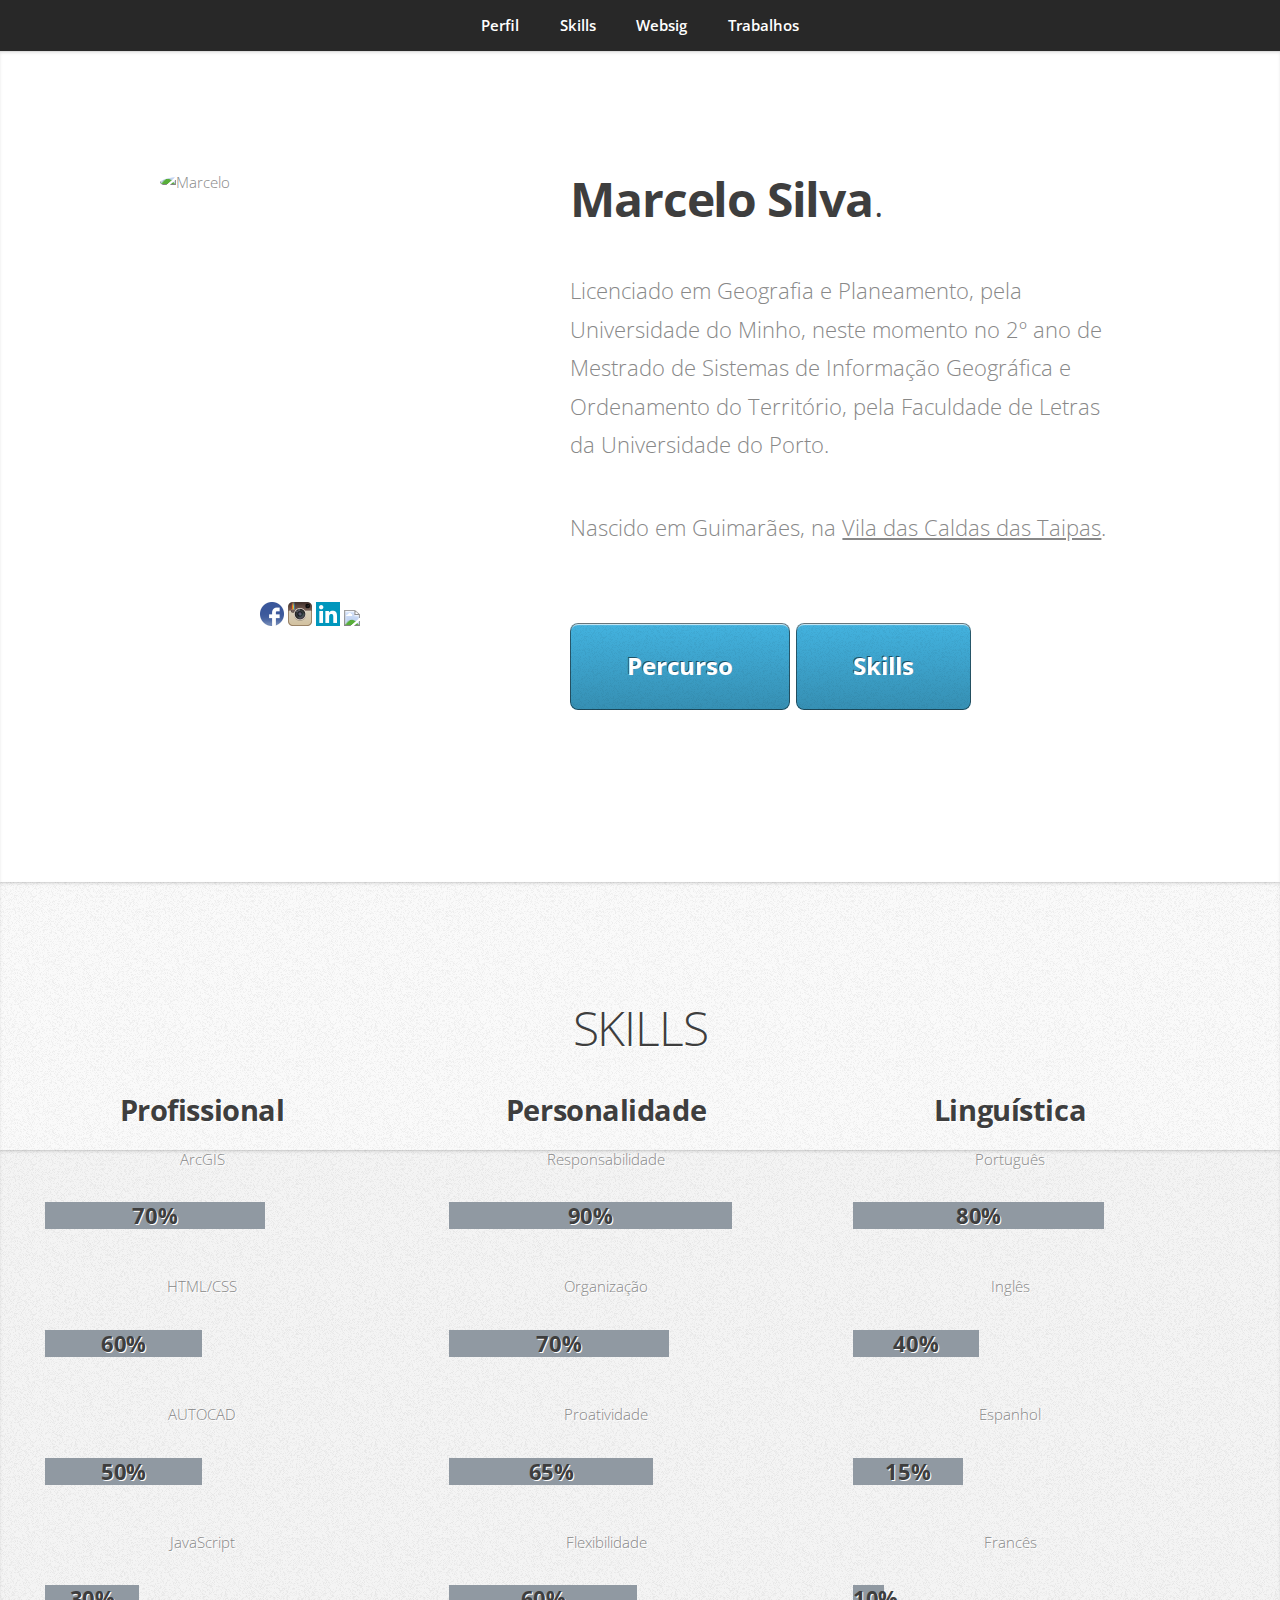
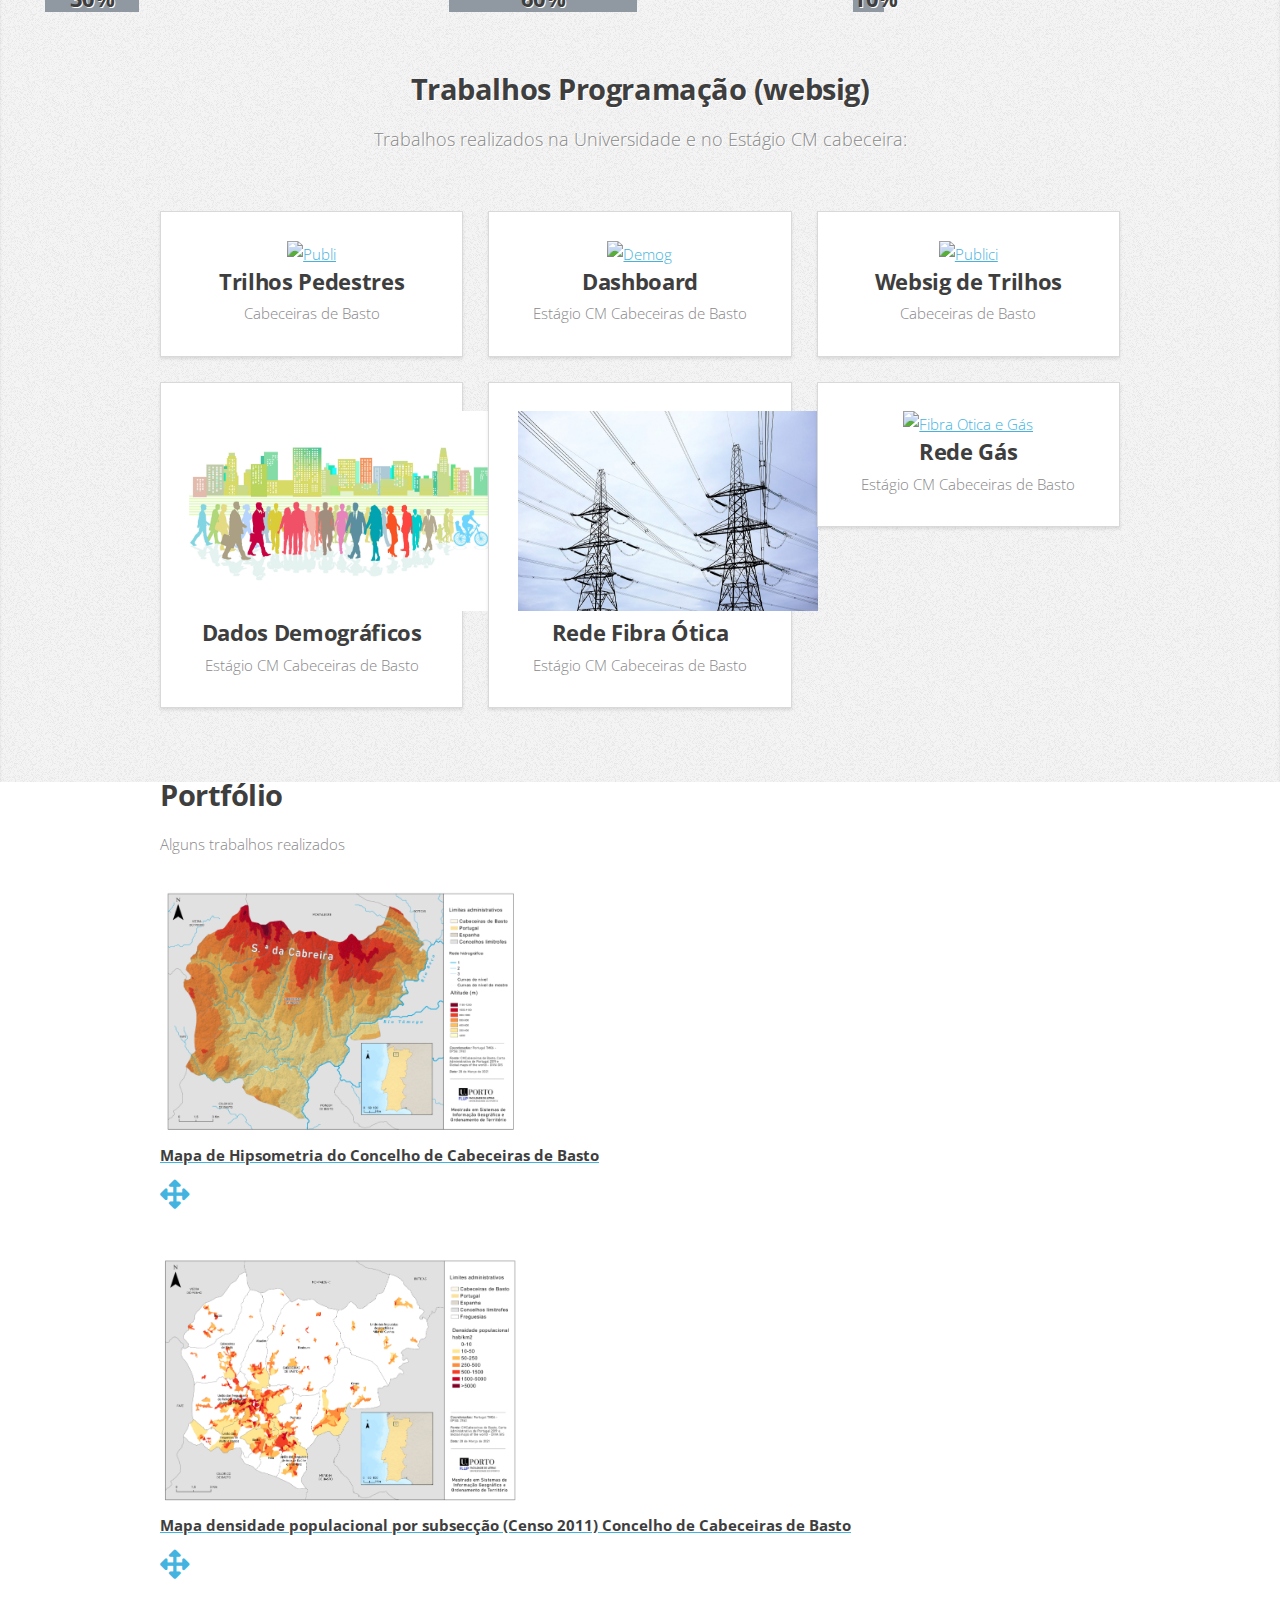
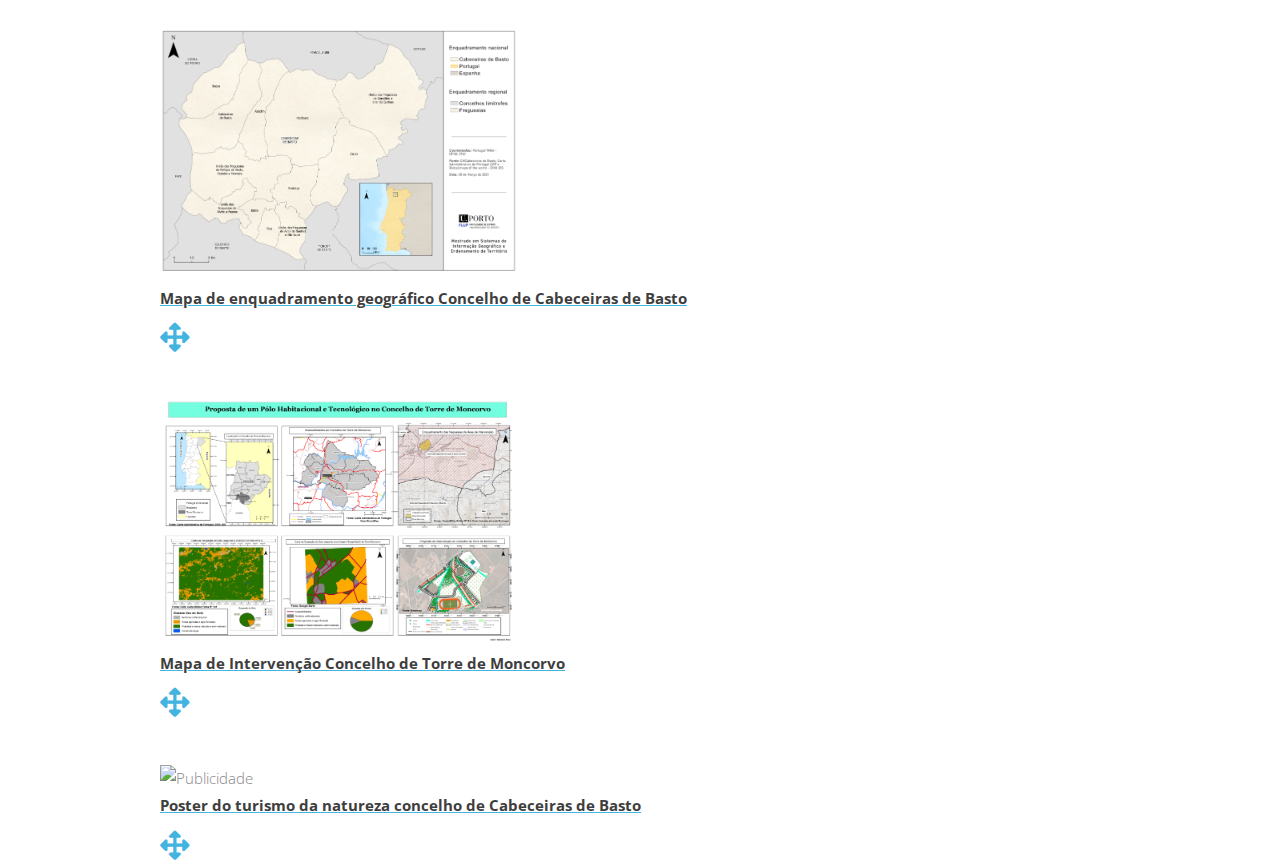
==== commit a72b2716: "Add files via upload" ====
--- a/index.html
+++ b/index.html
@@ -139,13 +139,13 @@
 				<div class="container">
 					<header>
 						<h2>Trabalhos Programação (websig)</h2>
-						<p>Trabalhos realizados na Universidade:</p>
+						<p>Trabalhos realizados na Universidade e no Estágio CM cabeceira:</p>
 					</header>
 					<div class="row">
 						<div class="col-4 col-6-medium col-12-small">
 							<article class="box style2">
 								<a href="https://marceloslsilva.github.io/trilho/" class="Websig "><img src="ima3/saliencia-granitica-o (1).jpg" alt="Publi" width="300" height="200" /></a>
-								<h3><a href="Publicidade/index.html">Trilhos Pedestres</a></h3>
+								<h3><a href="https://marceloslsilva.github.io/trilho/">Trilhos Pedestres</a></h3>
 								<p> Cabeceiras de Basto</p>
 							</article>
 						</div>
@@ -173,7 +173,7 @@
 							<div class="col-4 col-6-medium col-12-small">
 								<article class="box style2">
 									<a href="web/index.html" class="Websig"><img src="ima2/rede.jpg" alt="Demográf" width="300" height="200"  /></a>
-									<h3><a href="Dados/index.html">Rede Fibra Ótica</a></h3>
+									<h3><a href="web/index.html">Rede Fibra Ótica</a></h3>
 									<p>Estágio CM Cabeceiras de Basto</p>
 								</article>
 							</div>
@@ -210,7 +210,7 @@
                         <!-- Mapas -->
                         <article class="col-sm-4 isotopeItem Mapas">
                             <div class="portfolio-item">
-                                <img src="ima1/hipsmetria.jpg" alt="Publicidade" width="40%" height="50%" />
+                                <img src="6/hipsometria.png" alt="Publicidade" width="40%" height="50%" />
                                 <div class="portfolio-desc align-center">
                                     <div class="folio-info">
                                         <a href="https://i.ibb.co/BGKG3nt/hipsmetria.jpg" class="fancybox">
@@ -223,7 +223,7 @@
 
                         <article class="col-sm-4 isotopeItem Mapas">
                             <div class="portfolio-item">
-                                <img src="images/densidade populacional.jpg" alt="Publicidade" width="40%" height="50%" />
+                                <img src="6/densidade.png" alt="Publicidade" width="40%" height="50%" />
                                 <div class="portfolio-desc align-center">
                                     <div class="folio-info">
                                         <a href="https://i.ibb.co/FV2X5wF/densidade-populacional.jpg" class="fancybox">
@@ -235,7 +235,7 @@
                         </article>
                         <article class="col-sm-4 isotopeItem Mapas">
                             <div class="portfolio-item">
-                                <img src="ima1/enquadramento.jpg" alt="Publicidade" width="40%" height="50%" />
+                                <img src="6/enquadramento.png" alt="Publicidade" width="40%" height="50%" />
                                 <div class="portfolio-desc align-center">
                                     <div class="folio-info">
                                         <a href="https://i.ibb.co/Vmcx3Th/enquadramento.jpg" class="fancybox">
@@ -247,7 +247,7 @@
                         </article>
                         <article class="col-sm-4 isotopeItem Mapas">
                             <div class="portfolio-item">
-                                <img src="ima2/moncorvo.jpg"Publicidade" width="40%" height="50%" />
+                                <img src="6/torre.png" alt="Publicidade" width="40%" height="50%" />
                                 <div class="portfolio-desc align-center">
                                     <div class="folio-info">
                                         <a href="https://i.ibb.co/VgdDjqR/moncorvo.jpg" class="fancybox">
--- a/SKILLS.css
+++ b/SKILLS.css
@@ -3,13 +3,13 @@
 
 .arcGIS {width: 70%; background-color: #9099A2;}
 .css {width: 50%; background-color: #9099A2;}
-.autocad {width: 10%; background-color: #9099A2;}
-.javascript {width: 10%; background-color: #9099A2;}
+.autocad {width: 50%; background-color: #9099A2;}
+.javascript {width: 30%; background-color: #9099A2;}
 .responsabilidade {width: 90%; background-color: #9099A2;}
 .organização {width: 70%; background-color: #9099A2;}
 .proatividade {width: 65%; background-color: #9099A2;}
 .flexibilidade {width: 60%; background-color: #9099A2;}
-.portuguesa {width: 70%; background-color: #9099A2;}
+.portuguesa {width: 80%; background-color: #9099A2;}
 .inglês {width: 40%; background-color: #9099A2;}
 .espanhol {width: 35%; background-color: #9099A2;}
 .frances {width: 10%; background-color: #9099A2;}
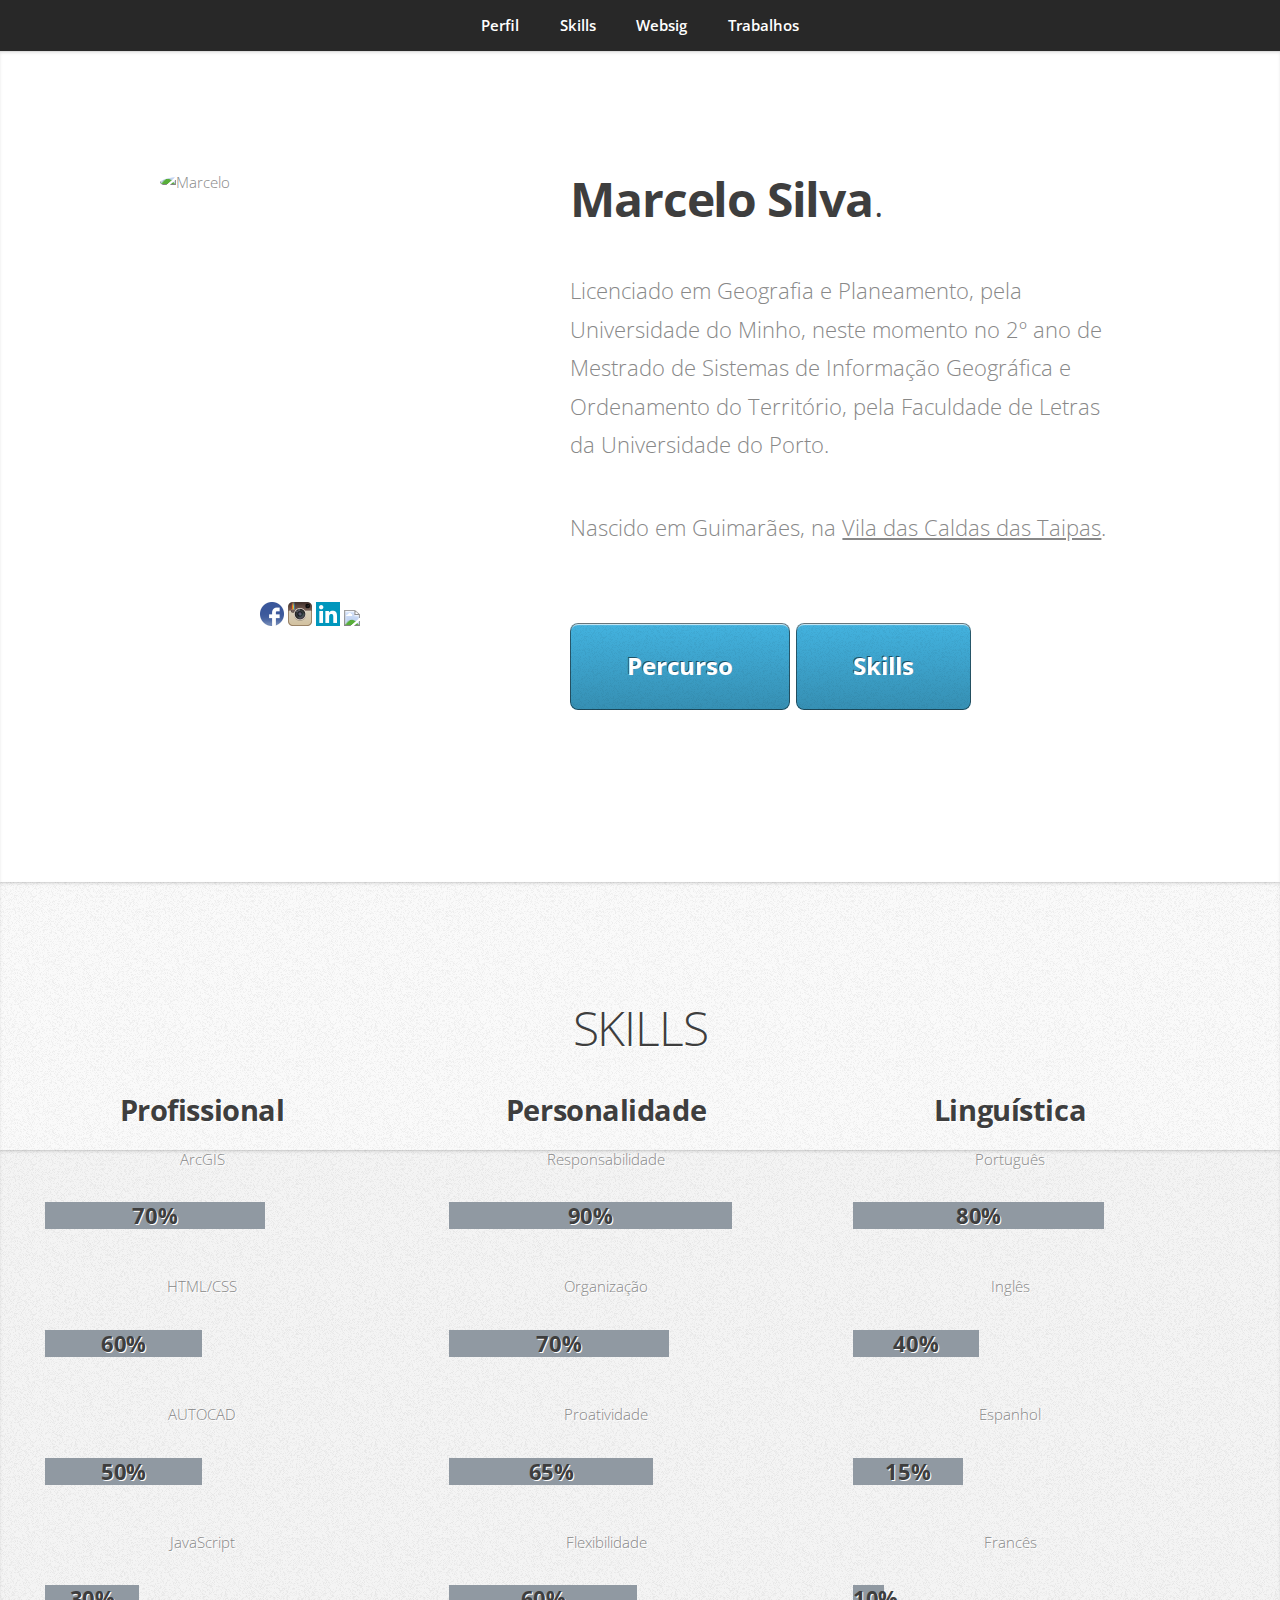
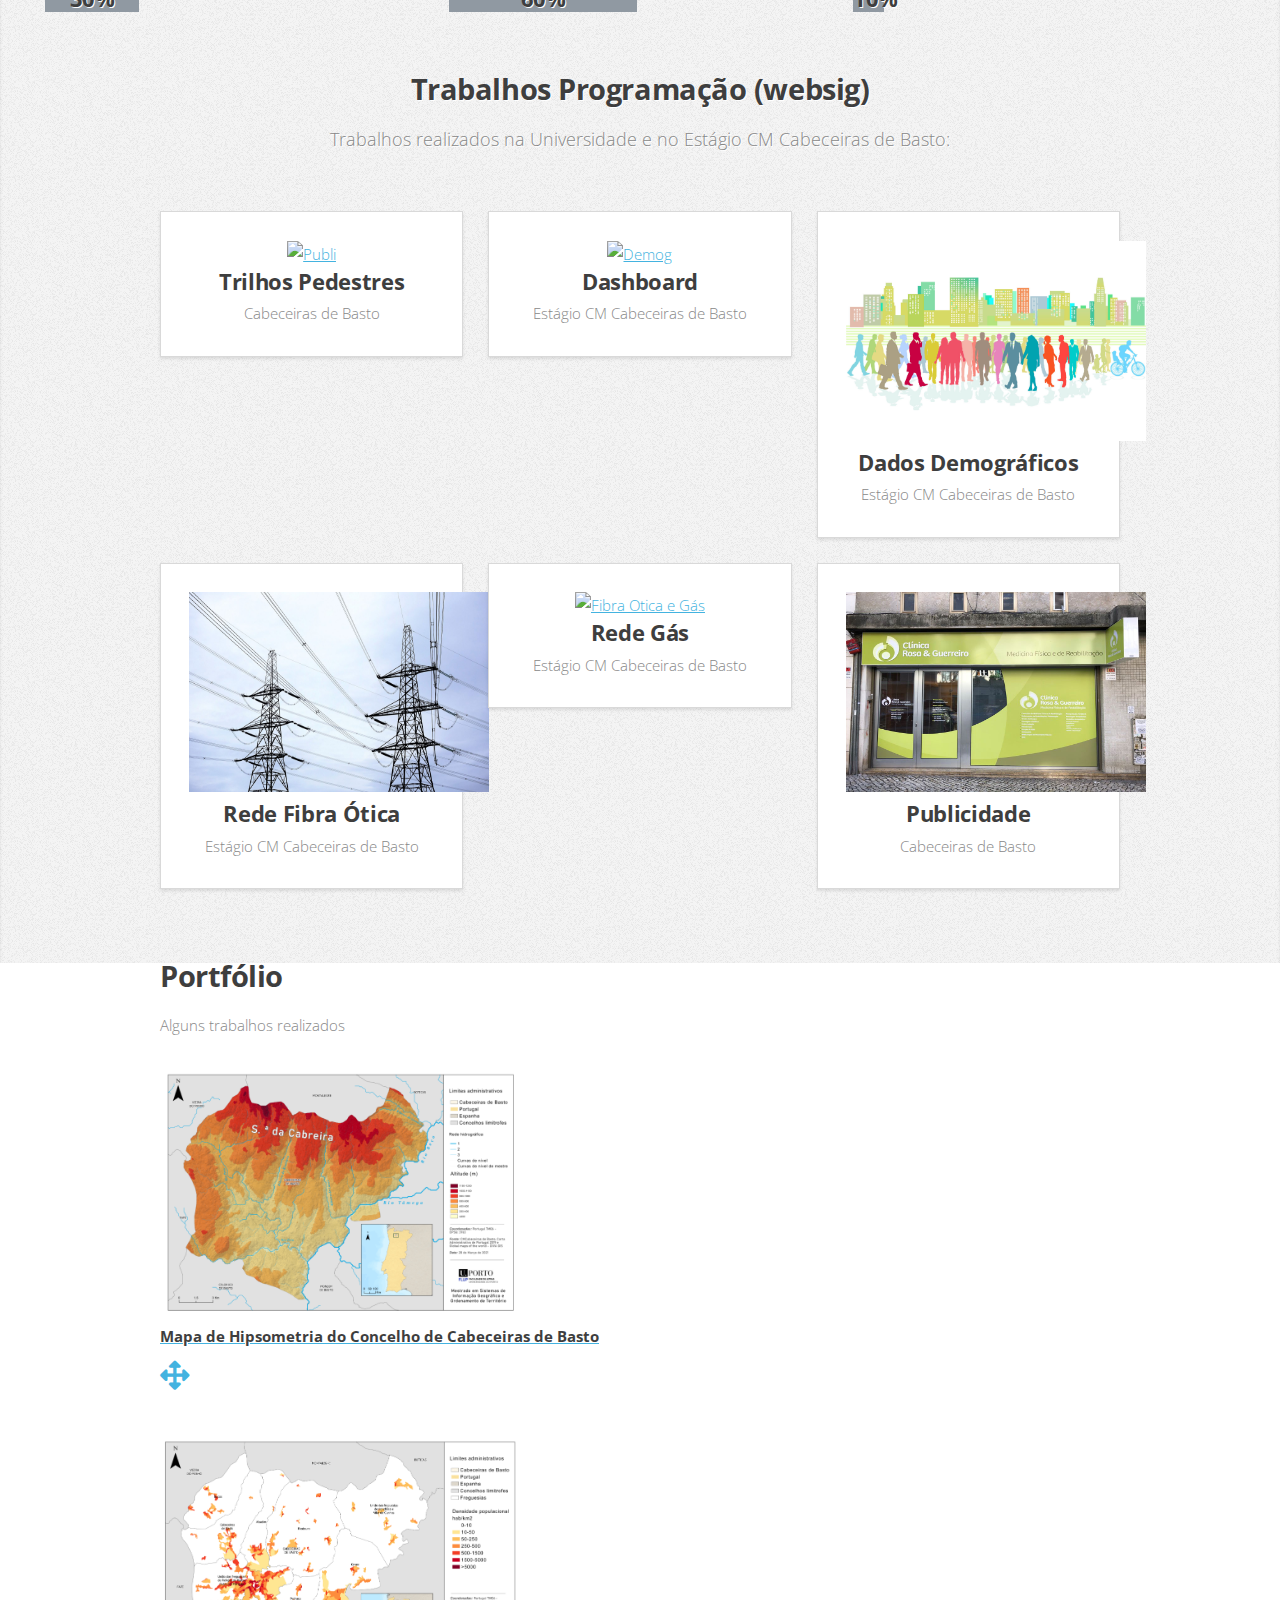
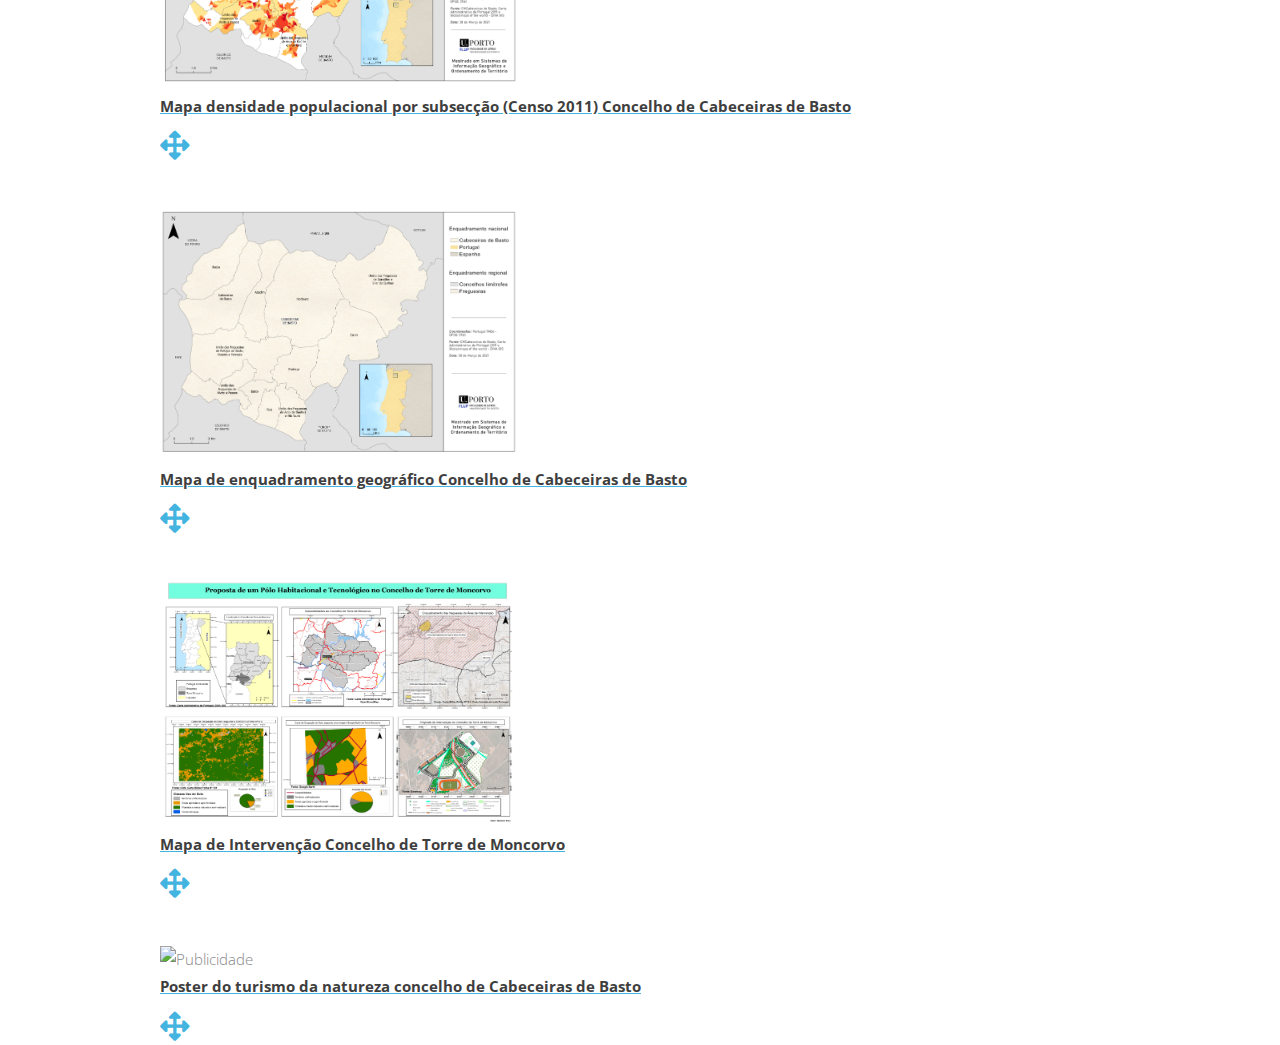
==== commit 0e54c2ee: "Add files via upload" ====
--- a/index.html
+++ b/index.html
@@ -139,7 +139,7 @@
 				<div class="container">
 					<header>
 						<h2>Trabalhos Programação (websig)</h2>
-						<p>Trabalhos realizados na Universidade e no Estágio CM cabeceira:</p>
+						<p>Trabalhos realizados na Universidade e no Estágio CM Cabeceiras de Basto:</p>
 					</header>
 					<div class="row">
 						<div class="col-4 col-6-medium col-12-small">
@@ -156,13 +156,6 @@
 								<p>Estágio CM Cabeceiras de Basto</p>
 							</article>
 						</div>
-						<div class="col-4 col-6-medium col-12-small">
-							<article class="box style2">
-								<a href="Dados/Trilhos/index.html" class="Websig "><img src="ima3/saliencia-granitica-o (1).jpg" alt="Publici" width="300" height="200" /></a>
-								<h3><a href="Dados/Trilhos/index.html">Websig de Trilhos </a></h3>
-								<p>Cabeceiras de Basto</p>
-							</article>
-						</div>
 							<div class="col-4 col-6-medium col-12-small">
 								<article class="box style2">
 									<a href="Dados/index.html" class="Websig "><img src="ima2/Populacao.jpg" alt="Demográfi" width="300" height="200" /></a>
@@ -182,6 +175,13 @@
 									<a href="web/Gas/index.html" class="gas"><img src="images/Central-de-Distiruibção-de-Gás.jpg" alt="Fibra Otica e Gás"width="300" height="200" /></a>
 									<h3><a href="web/Gas/index.html">Rede Gás</a></h3>
 									<p>Estágio CM Cabeceiras de Basto</p>
+								</article>
+							</div>
+							<div class="col-4 col-6-medium col-12-small">
+								<article class="box style2">
+									<a href="https://uporto.maps.arcgis.com/apps/mapviewer/index.html?webmap=805f3e59368349d0ba7880533786939f" class="Websig "><img src="ima2/Reclamo.png" alt="Publici" width="300" height="200" /></a>
+									<h3><a href="https://uporto.maps.arcgis.com/apps/mapviewer/index.html?webmap=805f3e59368349d0ba7880533786939f">Publicidade </a></h3>
+									<p>Cabeceiras de Basto</p>
 								</article>
 							</div>
 
